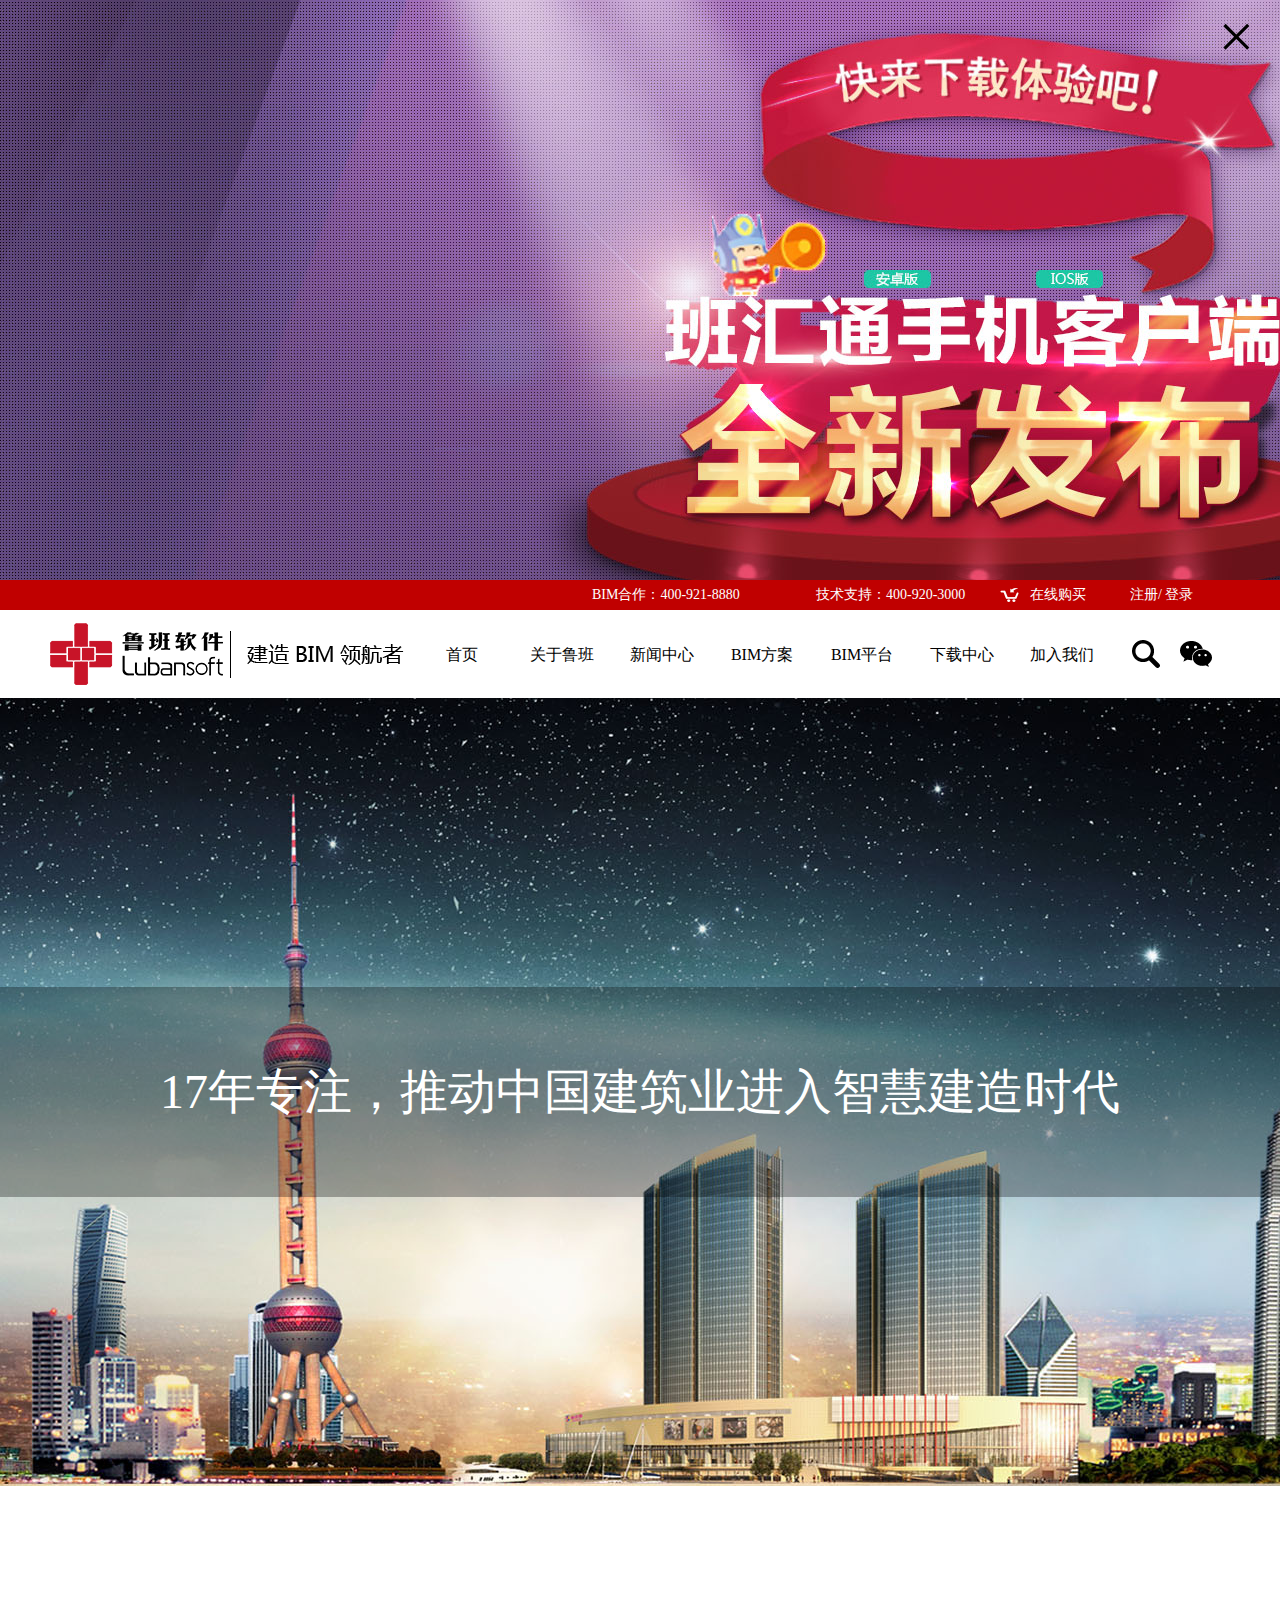
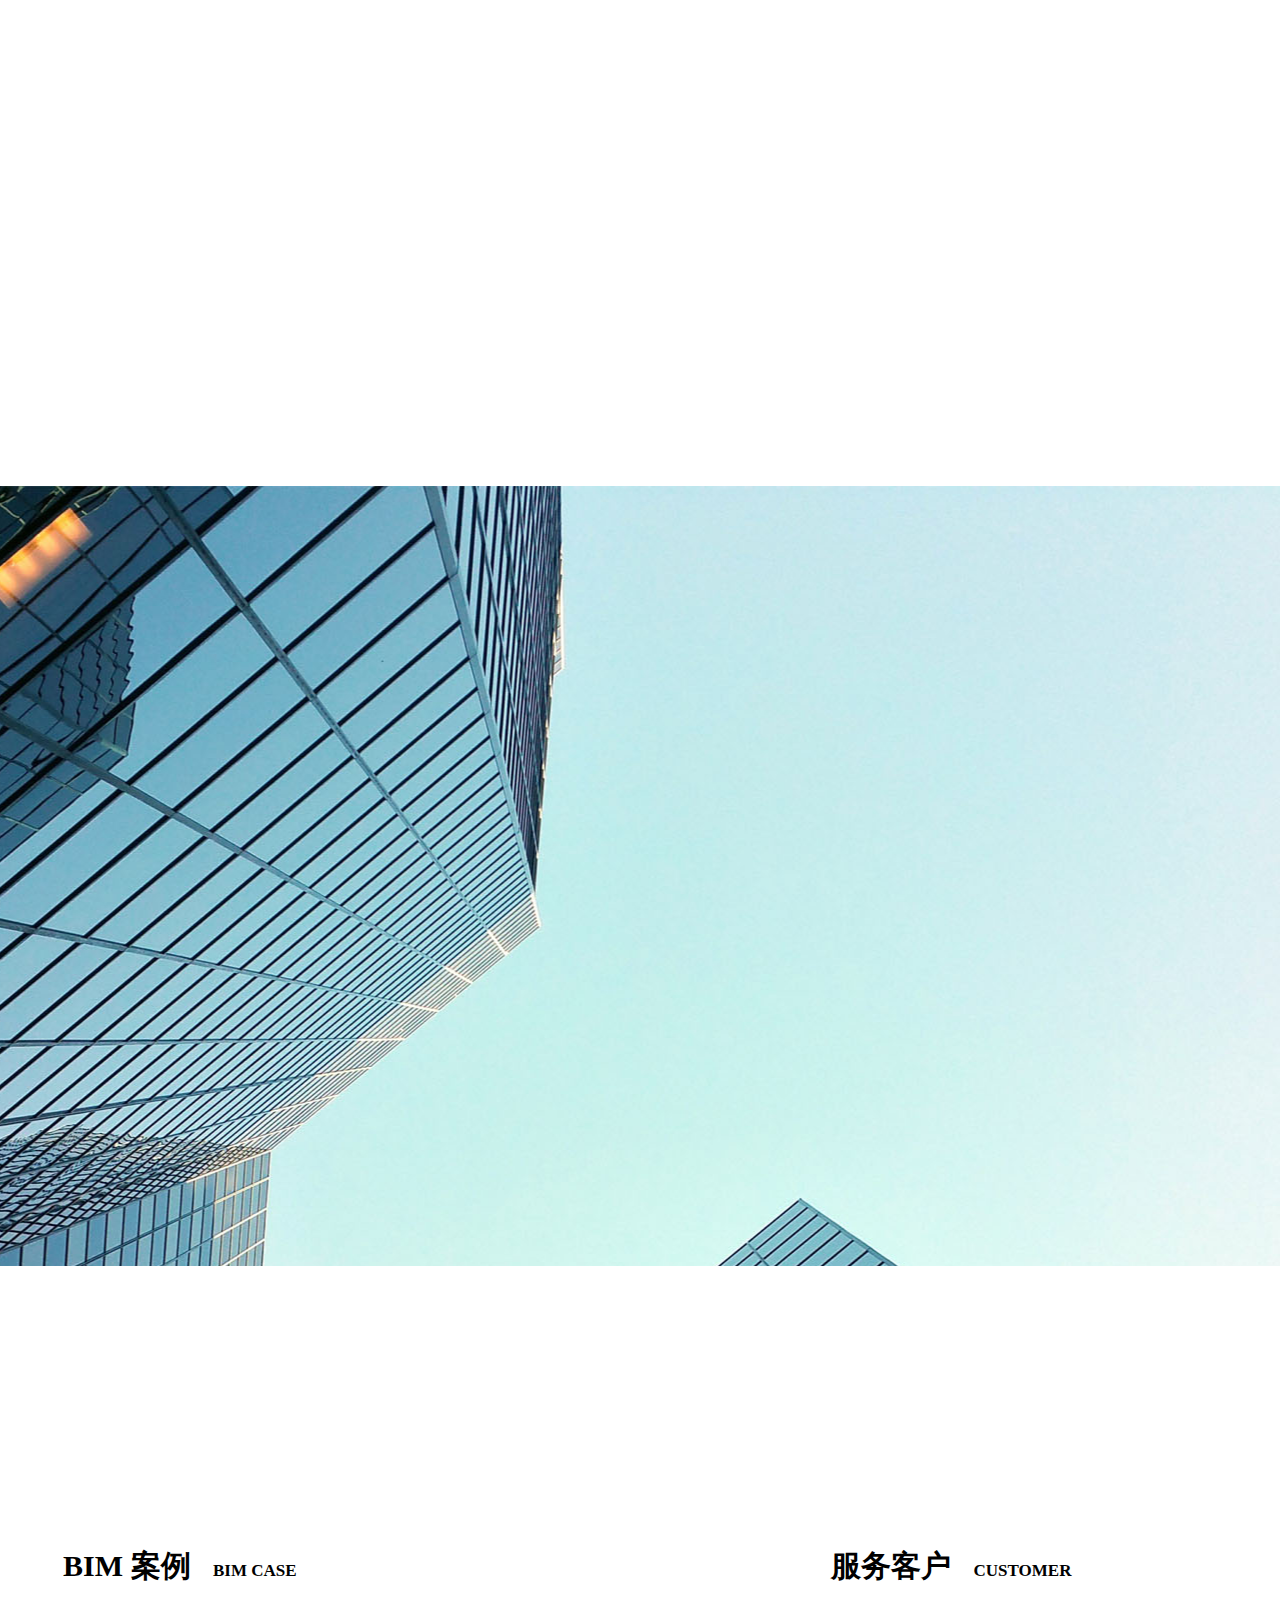
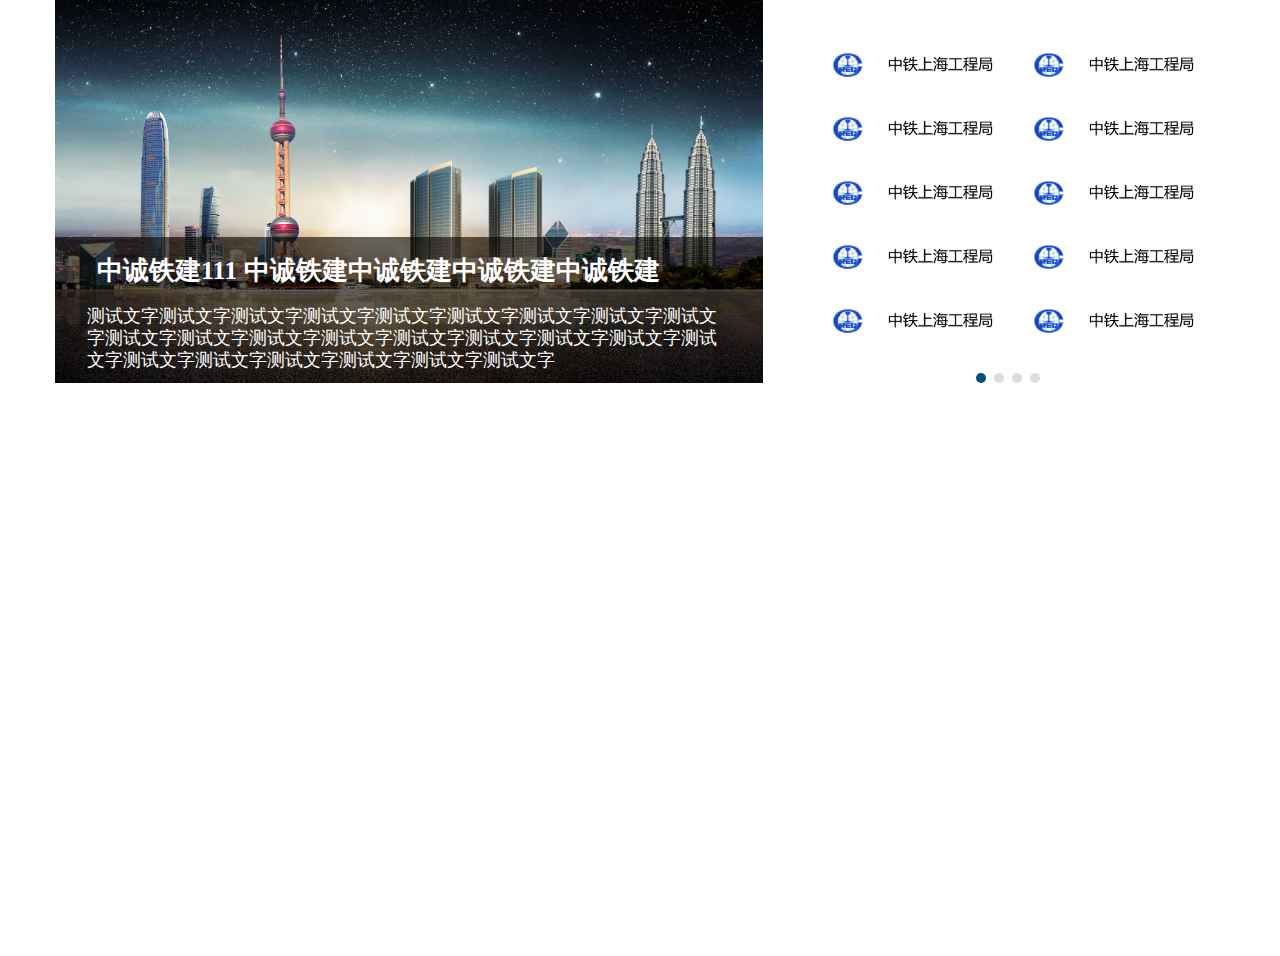
==== index.html @ ae300c49 "log" ====
<!DOCTYPE html>
<html>
<head>
	<meta charset="UTF-8">
	<title>鲁班软件</title>
	<link rel="stylesheet" type="text/css" href="css/animate.min.css">
	<link rel="stylesheet" type="text/css" href="css/style.css">
	<link rel="stylesheet" type="text/css" href="css/rel-style.css">
</head>
<body>

	<!-- advt start-->
	<div class="advt" id="advt">
		<span id="close">×</span>
	</div>
	<!-- advt end-->

	<!-- nav start -->
	<div class="navBar clearFix">
		<div class="navBar-top">
			<div class="fr">
				<span class="fl">BIM合作：400-921-8880</span>
				<i class="fl"> 技术支持：400-920-3000</i>
				<a class="fl car" href="javascript:;">在线购买</a>
				<div class="regLogin fl">
					<a href="javascript:;">注册</a>/
					<strong id="login">登录</strong>
					<div class="loginBox" id="loginBox">
						<form action="">
							<h5>鲁班通行证（电子鲁班论坛）账号</h5>
							<input type="text" class="text" placeHolder="鲁班通行证账号" id="userName" name="" />
							<input type="password" class="password" placeHolder="请输入密码" name="" />
							<p class="clearFix">
								<input class="fl remberPass" type="checkbox" name="">&nbsp;&nbsp;记住密码
								<a class="fr passfor" href="javascript:;">忘记密码？</a>
							</p>
							<input type="button" id="submit" class="submit" name="" value="登录">
						</form>
					</div>
				</div>
			</div>
		</div>
		<div class="nav-btm w">
			<a class="nav-btm-logo fl" href="javascript:;">
				<span></span>
			</a>
			<div class="nav-btm-right fr">
				<ul class="nav-btm-list fl">
					<li class="nav-btm-li"><a href="javascript:;">首页</a></li>
					<li class="nav-btm-li">
						<a href="javascript:;">
							<span>关于鲁班</span>
						</a>
						<ul class="nav-btm-sons">
							<li><a href="javascript:;">企业简介</a></li>
							<li><a href="javascript:;">LOGO释义</a></li>
							<li><a href="javascript:;">品牌荣誉</a></li>
							<li><a href="javascript:;">经营团队</a></li>
							<li><a href="javascript:;">发展历程</a></li>
							<li><a href="javascript:;">企业文化</a></li>
							<li><a href="javascript:;">战略伙伴</a></li>
							<li><a href="javascript:;">联系我们</a></li>
							<li><a href="javascript:;">品牌家族</a></li>
						</ul>
					</li>
					<li class="nav-btm-li">
						<a href="javascript:;">
							<span>新闻中心</span>
						</a>
						<ul class="nav-btm-sons">
							<li><a href="javascript:;">企业新闻</a></li>
							<li><a href="javascript:;">最新活动</a></li>
							<li><a href="javascript:;">行业新闻</a></li>
						</ul>
					</li>
					<li class="nav-btm-li">
						<a href="javascript:;">
							<span>BIM方案</span>
						</a>
						<ul class="nav-btm-sons">
							<li><a href="javascript:;">业主方</a></li>
							<li><a href="javascript:;">施工方</a></li>
							<li><a href="javascript:;">设计方</a></li>
							<li><a href="javascript:;">咨询方</a></li>
						</ul>
					</li>
					<li class="nav-btm-li">
						<a href="javascript:;">
							<span>BIM平台</span>
						</a>
						<ul class="nav-btm-sons">
							<li><a href="javascript:;">BIM系统</a></li>
							<li><a href="javascript:;">建模*算量</a></li>
							<li><a href="javascript:;">工程数据</a></li>
						</ul>
					</li>
					<li class="nav-btm-li">
						<a href="javascript:;">
							<span>下载中心</span>
						</a>
						<ul class="nav-btm-sons">
							<li><a href="javascript:;">建模*算量</a></li>
							<li><a href="javascript:;">工程数据</a></li>
							<li><a href="javascript:;">清单定额库</a></li>
							<li><a href="javascript:;">BIM客户端</a></li>
							<li><a href="javascript:;">虚拟建造视频</a></li>
							<li><a href="javascript:;">鲁班BIM观点</a></li>
							<li><a href="javascript:;">新鲁班</a></li>
						</ul>
					</li>
					<li class="nav-btm-li">
						<a href="javascript:;">
							<span>加入我们</span>
						</a>
						<ul class="nav-btm-sons">
							<li><a href="javascript:;">社会招聘</a></li>
							<li><a href="javascript:;">校园招聘</a></li>
						</ul>
					</li>
				</ul>
				<div class="nav-btm-contact mLeft fr">
					<div class="search fl">
						<span id="searchBtn"></span>
						<div class="searchBox">
							<form action="">
								<input class="fl" type="text" name="" value="输入搜索内容" onfocus="this.value=&#39;&#39;" onblur="if(this.value==&#39;&#39;){this.value=&#39;输入搜索内容&#39;}"/>
								<button class="fr" type="submit">
								</button>
							</form>
						</div>
					</div>
					<p class="wechat fl">
						<span id="wechatBtn"></span>
						<img src="images/wechat.png" alt="" width="184" height="184"/>
					</p>
				</div>
			</div>
		</div>
	</div>
	<!-- nav end -->

	<!-- banner start -->
	<div class="banner" id="banner">
		<ul id="banner_ul">
			<li class="banner_li cur">
				<div class="baner_img banner1">
					<!-- <img src="images/banner_1.jpg" width="100%" height="100%" alt="" /> -->
				</div>
				<div class="txt">
					<span>17年专注，推动中国建筑业进入智慧建造时代</span>
				</div>
			</li>
			<li class="banner_li">
				<div class="baner_img banner2">
					<!-- <img src="images/banner_2.jpg" width="100%" height="100%" alt="" /> -->
				</div>
				<div class="txt">
					<span>理论与实践并行，铸就品牌实力</span>
				</div>
			</li>
			<li class="banner_li">
				<div class="baner_img banner3">
					<!-- <img src="images/banner_3.jpg" width="100%" height="100%" alt="" /> -->
				</div>
				<div class="txt">
					<span>时间铸就专业，创新创造价值</span>
				</div>
			</li>
			<li class="banner_li">
				<div class="baner_img banner4">
					<!-- <img src="images/banner_4.jpg" width="100%" height="100%" alt="" /> -->
				</div>
				<div class="txt">
					<span>鲁班BIM，企业级BIM平台领导者</span>
				</div>
			</li>
		</ul>
		<div class="banner_prev" id="banner_prev">&lt;</div>
		<div class="banner_next" id="banner_next">&gt;</div>
	</div>	
	<!-- banner end -->

	<!-- product start -->
	<div class="product">
		<div class="product-top wow fadeInUp animated" data-wow-duration="1s" data-wow-delay="0.3s" style="visibility: visible; animation-duration: 1s; animation-delay: 0.3s; animation-name: fadeInUp;">
			<h2>LUBANSOFT</h2>
			<h3>PRODUCT</h3>
			<H4>产品中心</H4>
		</div>
		<div class="product-btm">
			<ul class="clearFix">
				<li style="visibility: visible; animation-duration: 1s; animation-delay: 0.3s; animation-name: fadeInUp;" class="fl wow fadeInUp animated" data-wow-duration="1s" data-wow-delay="0.3s">
					<div class="pro-a">
						<div class="pic">
							<img src="images/pro-left.jpg" width="100%" height="100%" alt=""/>
						</div>
						<div class="proPosition">
							<h3><a href="javascript:;">BIM 系统</a></h3>
							<div>
								<p><a href="javascript:;">鲁班BIM优势</a></p>
								<p><a href="javascript:;">鲁班工程基础数据分析</a></p>
								<p><a href="javascript:;">鲁班管理驾驶舱</a></p>
								<p><a href="javascript:;">鲁班多专业集成平台</a></p>
								<p><a href="javascript:;">...</a></p>
							</div>
						</div>
					</div>
				</li>
				<li style="visibility: visible; animation-duration: 1s; animation-delay: 0.4s; animation-name: fadeInUp;" class="fl wow fadeInUp animated" data-wow-duration="1s" data-wow-delay="0.4s">
					<div class="pro-a">
						<div class="pic">
							<img src="images/pro-center.jpg" width="100%" height="100%" alt=""/>
						</div>
						<div class="proPosition">
							<h3><a href="javascript:;">建模 算量</a></h3>
							<div>
								<p><a href="javascript:;">鲁班土建</a></p>
								<p><a href="javascript:;">鲁班钢筋</a></p>
								<p><a href="javascript:;">鲁班安装</a></p>
								<p><a href="javascript:;">鲁班多专业集成平台</a></p>
								<p><a href="javascript:;">...</a></p>
							</div>
						</div>
					</div>
				</li>
				<li style="visibility: visible; animation-duration: 1s; animation-delay: 0.5s; animation-name: fadeInUp;" class="fl wow fadeInUp animated" data-wow-duration="1s" data-wow-delay="0.5s">
					<div class="pro-a">
						<div class="pic">
							<img src="images/pro-right.jpg" width="100%" height="100%" alt=""/>
						</div>
						<div class="proPosition">
							<h3><a href="javascript:;">工程数据</a></h3>
							<div>
								<p><a href="javascript:;">鲁班企业定额系统</a></p>
								<p><a href="javascript:;">鲁班通</a></p>
								<p><a href="javascript:;">鲁班笔记</a></p>
								<p><a href="javascript:;">鲁班造价</a></p>
								<p><a href="javascript:;">...</a></p>
							</div>
						</div>
					</div>
				</li>
			</ul>
		</div>
	</div>
	<!-- product end -->

	<!-- news start -->
	<div class="news">
		<div class="news-top wow fadeInUp animated" data-wow-duration="1s" data-wow-delay="0.3s" style="visibility: visible; animation-duration: 1s; animation-delay: 0.3s; animation-name: fadeInUp;">
			<h2>LUBANSOFT</h2>
			<h3>NEWS</h3>
			<h4>新闻中心</h4>
		</div>
		<div class="news-btm">
			<ul style="visibility: visible; animation-duration: 1s; animation-delay: 0.3s; animation-name: fadeInUp;" class="clearFix fl wow fadeInUp animated" data-wow-duration="1s" data-wow-delay="0.5s">
				<li class="fl">
					<a href="javascript:;">
						<div class="pic">
							<img src="images/news1.png" alt="" width="100%" />
						</div>
						<div class="txt">
							<h3>2016BIM应用技能</h3>
							<p>2016/05/13</p>
						</div>
					</a>
				</li>
				<li class="fl">
					<a href="javascript:;">
						<div class="pic">
							<img src="images/NEWS2.png" width="100%" alt="" />
						</div>
						<div class="txt">
							<h3>营改增时代企业造价管理新思维——暨鲁班企业级造价管理系统新品发布会隆重丼行  </h3>
							<p>2016/05/13</p>
						</div>
					</a>
				</li>
				<li class="fl noMargin">
					<a href="javascript:;">
						<div class="pic"> 
							<img src="images/NEWS3.png" width="100%" alt="" />
						</div>
						<div class="txt">
							<h3>杨宝明博士受邀亍同济大学 作《BIM改变建筑业》主题讲座 </h3>
							<p>2016/05/13</p>
						</div>
					</a>
				</li>
			</ul>
		</div>
		<!-- <div class="more"><a href="javascript:;">更多</a></div> -->
	</div>
	<!-- news end -->

	<!-- achievement start -->
	<div class="achiv achivCanH">
		<div class="achiv-top wow fadeInUp animated" data-wow-duration="1s" data-wow-delay="0.3s" style="visibility: visible; animation-duration: 1s; animation-delay: 0.3s; animation-name: fadeInUp;">
			<h2>LUBANSOFT</h2>
			<h3>ACHIEVEMENTS</h3>
			<H4>成果展示</H4>
		</div>
		<div class="achiv-btm clearFix achivOtherCan">
			<div class="achiv-btm-l fl">
				<h3>BIM 案例&nbsp;&nbsp;&nbsp;<span>BIM CASE</span></h3>
				<div class="smallBanner smallBannerH" id="smallBanner">
					<ul class="clearFix">
						<li class="cur">
							<a href="javascript:;">
								<img src="images/banner_1.jpg" width="100%" height="100%" alt=""/>
								<div class="txt">
									<h4>中诚铁建111 中诚铁建中诚铁建中诚铁建中诚铁建</h4>
									<p>测试文字测试文字测试文字测试文字测试文字测试文字测试文字测试文字测试文字测试文字测试文字测试文字测试文字测试文字测试文字测试文字测试文字测试文字测试文字测试文字测试文字测试文字测试文字测试文字</p>
								</div>
							</a>
						</li>
						<li>
							<a href="javascript:;">
								<img src="images/banner_2.jpg" width="100%" height="100%" alt=""/>
								<div class="txt">
									<h4>中诚铁建222 中诚铁建中诚铁建中诚铁建中诚铁建</h4>
									<p>测试文字测试文字测试文字测试文字测试文字测试文字测试文字测试文字测试文字测试文字测试文字测试文字测试文字测试文字测试文字测试文字测试文字测试文字测试文字测试文字测试文字测试文字测试文字测试文字</p>
								</div>
							</a>
						</li>
						<li>
							<a href="javascript:;">
								<img src="images/banner_3.jpg" width="100%" height="100%" alt=""/>
								<div class="txt">
									<h4>中诚铁建333 中诚铁建中诚铁建中诚铁建中诚铁建</h4>
									<p>测试文字测试文字测试文字测试文字测试文字测试文字测试文字测试文字测试文字测试文字测试文字测试文字测试文字测试文字测试文字测试文字测试文字测试文字测试文字测试文字测试文字测试文字测试文字测试文字</p>
								</div>
							</a>
						</li>
					</ul>
					<div class="sBanner_prev" id="sBanner_prev">&lt;</div>
					<div class="sBanner_next" id="sBanner_next">&gt;</div>
				</div>
			</div>
			<div class="achiv-btm-r fr">
				<h3>服务客户&nbsp;&nbsp;&nbsp;<span>CUSTOMER</span></h3>
				<div class="iconPic iconPicH" id="iconPic">
					<ul id="iconPicBox">
						<li class="iconPicFa cur">
							<ul class="iconList">
								<li>
									<img src="images/iconPic1.jpg" width="92%"/>
								</li>
								<li>
									<img src="images/iconPic1.jpg" width="92%"/>
								</li>
								<li>
									<img src="images/iconPic1.jpg" width="92%"/>
								</li>
								<li>
									<img src="images/iconPic1.jpg" width="92%"/>
								</li>
								<li>
									<img src="images/iconPic1.jpg" width="92%"/>
								</li>
								<li>
									<img src="images/iconPic1.jpg" width="92%"/>
								</li>
								<li>
									<img src="images/iconPic1.jpg" width="92%"/>
								</li>
								<li>
									<img src="images/iconPic1.jpg" width="92%"/>
								</li>
								<li>
									<img src="images/iconPic1.jpg" width="92%"/>
								</li>
								<li>
									<img src="images/iconPic1.jpg" width="92%"/>
								</li>
							</ul>
						</li>
						<li class="iconPicFa">
							<ul class="iconList">
								<li>
									<img src="images/iconPic2.jpg" width="92%"/>
								</li>
								<li>
									<img src="images/iconPic2.jpg" width="92%"/>
								</li>
								<li>
									<img src="images/iconPic2.jpg" width="92%"/>
								</li>
								<li>
									<img src="images/iconPic2.jpg" width="92%"/>
								</li>
								<li>
									<img src="images/iconPic2.jpg" width="92%"/>
								</li>
								<li>
									<img src="images/iconPic2.jpg" width="92%"/>
								</li>
								<li>
									<img src="images/iconPic2.jpg" width="92%"/>
								</li>
								<li>
									<img src="images/iconPic2.jpg" width="92%"/>
								</li>
								<li>
									<img src="images/iconPic2.jpg" width="92%"/>
								</li>
								<li>
									<img src="images/iconPic2.jpg" width="92%"/>
								</li>
							</ul>
						</li>
						<li class="iconPicFa">
							<ul class="iconList">
								<li>
									<img src="images/iconPic1.jpg" width="92%"/>
								</li>
								<li>
									<img src="images/iconPic1.jpg" width="92%"/>
								</li>
								<li>
									<img src="images/iconPic1.jpg" width="92%"/>
								</li>
								<li>
									<img src="images/iconPic1.jpg" width="92%"/>
								</li>
								<li>
									<img src="images/iconPic1.jpg" width="92%"/>
								</li>
								<li>
									<img src="images/iconPic1.jpg" width="92%"/>
								</li>
								<li>
									<img src="images/iconPic1.jpg" width="92%"/>
								</li>
								<li>
									<img src="images/iconPic1.jpg" width="92%"/>
								</li>
								<li>
									<img src="images/iconPic1.jpg" width="92%"/>
								</li>
								<li>
									<img src="images/iconPic1.jpg" width="92%"/>
								</li>
							</ul>
						</li>
						<li class="iconPicFa">
							<ul class="iconList">
								<li>
									<img src="images/iconPic2.jpg" width="92%"/>
								</li>
								<li>
									<img src="images/iconPic2.jpg" width="92%"/>
								</li>
								<li>
									<img src="images/iconPic2.jpg" width="92%"/>
								</li>
								<li>
									<img src="images/iconPic2.jpg" width="92%"/>
								</li>
								<li>
									<img src="images/iconPic2.jpg" width="92%"/>
								</li>
								<li>
									<img src="images/iconPic2.jpg" width="92%"/>
								</li>
								<li>
									<img src="images/iconPic2.jpg" width="92%"/>
								</li>
								<li>
									<img src="images/iconPic2.jpg" width="92%"/>
								</li>
								<li>
									<img src="images/iconPic2.jpg" width="92%"/>
								</li>
								<li>
									<img src="images/iconPic2.jpg" width="92%"/>
								</li>
							</ul>
						</li>
					</ul>
					<div class="clearFix" id="toggleIcon">
						<span class="on"></span>
						<span></span>
						<span></span>
						<span></span>
					</div>
				</div>
			</div>
		</div>
	</div>
	<!-- achievement end -->

	<!-- footer start -->
	<nav class="bg_blue wow fadeInUp animated" data-wow-duration="1s" data-wow-delay="0.3s" style="visibility: visible; animation-duration: 1s; animation-delay: 0.3s; animation-name: fadeInUp;">
		<div class="w_1360  footer_nav clearfix">
	    	<dl>
	        	<dt>关于鲁班</dt>
	            <dd><a href="#">企业介绍</a></dd>
	            <dd><a href="#">LOGO释义</a></dd>
	            <dd><a href="#">品牌荣誉</a></dd>
	            <dd><a href="#">经营团队</a></dd>
	            <dd><a href="#">发展历程</a></dd>
	            <dd><a href="#">企业文化</a></dd>
	            <dd><a href="#">战略伙伴</a></dd>
	            <dd><a href="#">联系我们</a></dd>
	            <dd><a href="#">品牌家族</a></dd>
	        </dl>
	        <dl>
	        	<dt>新闻中心</dt>
	            <dd><a href="#">企业新闻</a></dd>
	            <dd><a href="#">最新活动</a></dd>
	            <dd><a href="#">行业新闻</a></dd>
	        </dl>
	        <dl>
	        	<dt>BIM方案</dt>
	            <dd><a href="#">业主方</a></dd>
	            <dd><a href="#">施工方</a></dd>
	            <dd><a href="#">设计方</a></dd>
	            <dd><a href="#">咨询方</a></dd>
	        </dl>
	        <dl>
	        	<dt>BIM平台</dt>
	            <dd><a href="#">BIM系统</a></dd>
	            <dd><a href="#">建模算量</a></dd>
	            <dd><a href="#">工程数据</a></dd>
	        </dl>
	        <dl>
	        	<dt>BIM服务</dt>
	            <dd><a href="#">BIM合作</a></dd>
	            <dd><a href="#">BIM案例</a></dd>
	            <dd><a href="#">BIM培训</a></dd>
	            <dd><a href="#">鲁班BIM优势</a></dd>
	        </dl>
	        <dl>
	        	<dt>下载中心</dt>
	            <dd><a href="#">建模算量</a></dd>
	            <dd><a href="#">工程数据</a></dd>
	            <dd><a href="#">清单定额库</a></dd>
	            <dd><a href="#">MIB客户端</a></dd>
	            <dd><a href="#">虚拟建造视频</a></dd>
	            <dd><a href="#">鲁班BIM观点</a></dd>
	            <dd><a href="#">新鲁班</a></dd>
	        </dl>
	        <dl>
	        	<dt>加入我们</dt>
	            <dd><a href="#">社会招聘</a></dd>
	            <dd><a href="#">校园招聘</a></dd>
	        </dl>
	    </div>
	</nav>
	<footer class="bg_gray wow fadeInUp animated" data-wow-duration="1s" data-wow-delay="0.3s" style="visibility: visible; animation-duration: 1s; animation-delay: 0.3s; animation-name: fadeInUp;">
		<div class="w_1360">
	    	<ul class="company">
	        	<li><h3>上海鲁班软件股份有限公司</h3></li>
	            <li class="f_right"><h4>沪ICP备09024855号-19</h4></li>
	            <li>地址：上海市杨浦区五角场淞沪路433弄创智天地（西区）6号楼3楼</li>
	            <li class="f_right"><h4>?1999-上海鲁班软件有限公司版权所有</h4></li>
	            <li>电话：021-35885000</li>
	            <li>传真：021-3588 5000×8028</li>
	            <li>E-mail:bim@lubansoft.com</li> 
	            <li class="w_1360"><!-- <img src="img/gswj.png" /> --><span>沪公网备案31011002000022号</span></li>
	        </ul>
	    </div>
	</footer>
	<!-- footer end -->




	<script src="js/jquery.js"></script>
	<script src="js/wow.min.js"></script>
	<script src="js/dQuery.js"></script>
	<script src="js/common.js"></script>
</body>
</html>
---- css/style.css ----
/*clear default style*/
body, ul, ol, li, p, h1, h2, h3, h4, h5, h6, form, fieldset, table, td, img, div, dl, dt, dd, input { margin: 0; padding: 0; border: 0;color:#000000; }
body { font-size: 14px; font-family:"微软雅黑", "宋体"; }
ul, ol ,li{ list-style: none; }
select, input, img { vertical-align: middle; outline: none; }
a { text-decoration: none; }
a { outline: none;color:#000000; }
html { overflow-x: hidden; }
.clearfix:after { content: ""; display: block; clear: both; }
.clearfix { zoom: 1; }
.fl { float: left; }
.fr { float: right; }
img{display:block;}


/*top banner start*/
.advt{background:url(../images/top_banner.jpg) no-repeat left center;height:580px;width:100%;transition:.8s all ease;position:relative;}
.advt span{position:absolute;right:2%;top:0;font-size:64px;cursor:pointer;}
/*top banner end*/


/*nav*/
.navBar{width:100%;height:118px;background:white;}
.navBar-top{height:30px;background:#c00000;line-height:30px;}
.navBar-top div{color:white;}
.navBar-top span{width:224px;}
.navBar-top i{font-style:normal;width:184px;}
.navBar-top .car{color:white;background:url(../images/car.png) no-repeat left center;height:30px;padding-left:30px;width:100px;}
.regLogin{width:150px;position:relative;}
.regLogin>a{color:white;}
.regLogin strong{font-weight:normal;cursor:pointer;}
.loginBox{width:230px;height:188px;padding-left:30px;position:absolute;border:1px solid #e5e7eb;right:82px;bottom:-190px;background:white;z-index: 888888;display:none;}
.loginBox h5{height:42px;line-height:42px;font-size:14px;color:#898989;}
.text, .password{height:23px;border:1px solid #e5e7eb;padding-left:5px;font-size:12px;width:188px;}
.loginBox p{padding-left:5px;width:198px;}
.loginBox p input{margin-top: 9px;}

.submit{width:188px;height:28px;border: 1px solid #bc5b5b;background:#f75151;cursor:pointer;color:white;font-size:14px;}
.passfor{color:#2a2d74;}



.nav-btm-logo span{background:url(../images/logo.png) ;display:inline-block;width:354px;height:62px;margin-top:13px;}
.nav-btm{height:88px;margin:0 auto;width:1600px;min-width:1180px;}
.nav-btm-list{margin-top:26px;}
.nav-btm-li{float:left;width:100px;}
.nav-btm-li a{display:block;line-height:38px;height:38px;text-align: center;font-size:16px;width:100%;}
.nav-btm-sons a{font-size:14px;width:100%;}
.nav-btm-sons{border:1px solid #ddd;position:relative;z-index: 8888;background:white;border-top: none;width:100%;box-sizing:border-box;}
.nav-btm-list ul{visibility:hidden;}
.nav-btm-list li.ok .nav-btm-sons{visibility:visible;}
.nav-btm-sons a:hover{background:#c00000;color:white;}
.nav-btm-li:hover span{color:#c00000;}
/*.nav-btm-right{margin-right:2%;}*/
.nav-btm-contact{margin-top:28px;}
.nav-btm-contact .search{position:relative;cursor:pointer;}
.nav-btm-contact .search span{background:url(../images/search.png) no-repeat;display:inline-block;width:32px;height:32px;}
.nav-btm-contact .search span:hover{background:url(../images/search_red.png) no-repeat;}
.nav-btm-contact .search div{position:absolute;left:-330%;bottom:-186%;width:240px;height:40px;background:rgba(255,255,255,0.66);z-index: 888;display:none;}
.nav-btm-contact .search div input{width:200px;text-align:center;line-height:40px;background:none;color:white;font-size:14px;}
.nav-btm-contact .search div button{background: url(../images/search-small1.png) no-repeat left center;display:inline-block;border:0;width:40px;height:40px;}
.nav-btm-contact .wechat{position:relative;margin-left:18px;margin-right:18px;cursor:pointer;}
.nav-btm-contact .wechat span{background: url(../images/wechat.png) no-repeat;display:inline-block;width:32px;height:32px;}
.nav-btm-contact .wechat span:hover{background: url(../images/wechat_red.png) no-repeat;}
.nav-btm-contact .wechat img{display:none;position:absolute;left:-280%;bottom:-554%;z-index: 889;}


/*banner*/
.banner{position:relative;width:100%;}
.banner1{background: url(../images/banner_1.jpg) no-repeat center top;width:100%;height:100%;}
.banner2{background: url(../images/banner_2.jpg) no-repeat center top;width:100%;height:100%;}
.banner3{background: url(../images/banner_3.jpg) no-repeat center top;width:100%;height:100%;}
.banner4{background: url(../images/banner_4.jpg) no-repeat center top;width:100%;height:100%;}
.banner_prev{cursor:pointer;position:absolute;width:80px;height:80px;left:-80px;top:48%;margin-top:-40px;font-size:82px;transition:.8s all ease;color:white;}
.banner_next{cursor:pointer;position:absolute;width:80px;height:80px;right:-80px;top:48%;margin-top:-40px;font-size:82px;transition:.8s all ease;color:white;}
.banner:hover .banner_prev{left:1%;}
.banner:hover .banner_next{right:1%;}
.banner_prev:hover{color:#000;}
.banner_next:hover{color:#000;}
.banner li{position:absolute;opacity:0;left:0;top:0;transition:1s all ease;}
.banner li.cur{opacity:1;}
.banner ul{position:relative;}
.baner_img{width:100%;}
.banner_li .txt{position:absolute;left:0;top:50%;margin-top:-105px;height:210px;line-height:210px;font-size:48px;color:white;background-color: rgba(0,0,0,0.3);width:100%;text-align:center;}



/*product*/
.product-top{height:260px;text-align:center;color:#d2d2d2;}
.product-top h2{font-size:30px;padding-top:80px;color:#d2d2d2;}
.product-top h3{font-size:48px;color:#d2d2d2;}
.product-top h4{width:100px;font-size:24px;color:#c00000;border-bottom:2px solid #c00000 ;margin:0 auto;}

.product-btm{height:340px;min-width:1280px;}
.product-btm ul{width:100%;height:100%;}
.product-btm li{width:33.3333%;height:100%; visibility: visible;cursor:pointer;}
.product-btm li:hover img{transform: scale(1.1);transition: all 1s ease;}

.pro-a{position:relative;width:100%;height:100%;display:inline-block;background: #015b8b;}
.product-btm .pic{height:100%;overflow:hidden;}
.proPosition{position:absolute;left:0;top:0;width:100%;height:100%;text-align:center;background:rgba(0,0,0,.3);}
.proPosition:hover{background:rgba(0,91,139,0.7);transition:.8s all ease;}
.proPosition:hover h3{transition:.5s all ease;width:50%;}
.proPosition:hover div{transition:.3s all ease;opacity:1;}
.proPosition h3{font-size: 36px;float:left;width:100%;line-height:340px;}
.proPosition div{float:left;width:50%;margin-top:102px;font-size: 16px;opacity:0;}
.proPosition div p{height:30px;text-align:left;}
.proPosition a{color:white;}
.proPosition a:hover{text-decoration: underline;}
/*news*/
.news{height:780px;width:100%;background:url(../images/news_bg.jpg) center top;position:relative;}
.news-top{height:280px;text-align:center;color:#000000;}
.news-top h2{font-size:30px;padding-top:79px;}
.news-top h3{font-size:48px;}
.news-top h4{width:100px;font-size:24px;color:#c00000;border-bottom:2px solid #c00000;padding-bottom:7px;margin:0 auto;}

.news-btm{width:1220px;height:390px;margin:0 auto;overflow:hidden;}
.news-btm ul{width:108%;height:100%;}
.news-btm li{width:380px;background:white;margin-right:40px;overflow:hidden;height:100%;}
.noMargin{margin-right:0px;}
.news-btm .pic{width:100%;height:280px;}
.news-btm li:hover img{transform: scale(1.1);transition: all 1s ease;}
.news-btm a:hover {background:#014f7f;}
.news-btm a:hover h3{color:white;}
.news-btm a:hover p{color:white;}
.news-btm li a{display:block;width:100%;height:100%;}
.news-btm .txt{width:100%;height:110px;}
.news-btm .txt h3{text-align:center;padding:0 30px;overflow:hidden;text-overflow: ellipsis;white-space: nowrap;font-size:16px;color:#333;height:76px;line-height:76px;}
.news-btm .txt p{text-align:center;font-size:14px;color:#bebebe;}
.news .more{font-size:20px;text-align:right;position:absolute;right:14%;bottom:7%;}
.news .more:hover{background:none;}

/*achiv*/
.achiv{height:978px;}
.achiv-top{height:280px;text-align:center;color:#000000;}
.achiv-top h2{font-size:30px;padding-top:79px;color:#d2d2d2;}
.achiv-top h3{font-size:48px;color:#d2d2d2;}
.achiv-top h4{width:100px;font-size:24px;color:#c00000;border-bottom:2px solid #c00000;padding-bottom:7px;margin:0 auto;}

.achiv-btm{width:1454px;height:530px;margin:0 auto;}
.achiv-btm-l{width:918px;height:100%;}
.achiv-btm-r{width:500px;height:100%;}
.smallBanner{width:100%;overflow:hidden;height:476px;position:relative;}
.smallBanner{height:476px;}
.smallBanner ul{width:100%;height:100%;position:relative;}
.smallBanner li{height:100%;position:absolute;float:left;opacity:0;transition:.8s all ease;left:0;top:0;}
.smallBanner li.cur{opacity:1;}
.smallBanner li div{position:absolute;left:0;bottom:0;height:146px;background:rgba(0,0,0,.6);width:100%;color:white;}
.smallBanner li div h4{color:white;height:68px;line-height:68px;font-size:26px;padding-left:42px;overflow:hidden;text-overflow: ellipsis;white-space: nowrap;}
.smallBanner li div p{color:white;font-size:18px;line-height:22px;padding:0 32px;overflow:hidden;text-overflow: ellipsis;}
.achiv-btm-l h3{height:54px;font-size:30px;padding-left:8px;}
.achiv-btm-l h3 span{font-size:17px;}
.achiv-btm-r h3 span{font-size:17px;}
.sBanner_prev{position:absolute;width:80px;height:80px;left:-80px;top:48%;margin-top:-40px;font-size:82px;transition:.8s all ease;color:white;cursor:pointer;}
.sBanner_next{position:absolute;width:80px;height:80px;right:-80px;top:48%;margin-top:-40px;font-size:82px;transition:.8s all ease;color:white;cursor:pointer;}
.smallBanner:hover .sBanner_prev{left:1%;}
.smallBanner:hover .sBanner_next{right:1%;}
.sBanner_prev:hover{color:#000;}
.sBanner_next:hover{color:#000;}

.achiv-btm-r h3{height:54px;font-size:30px;padding-left:8px;}
.iconPic{width:100%;height:476px;position:relative;}
.iconPic ul.iconList{width:100%;padding-top:34px;height:476px;}
.iconList li{width:50%;float:left;}
.iconPic div{position:absolute;left:50%;margin-left:-48px;bottom:0;}
.iconPic span{float:left;width:10px;height:10px;background:#ddd;border-radius:50%;margin-right:8px;transition:.3s all ease;}
.iconPic span.on{background:#014f7f;}
.iconPicFa{position:absolute;left:0;top:0;opacity:0;transition:.3s all ease;}
.iconPicFa li{margin-bottom:5px;}
.iconPicFa.cur{opacity:1;}
.iconPic>ul{position:relative;height:100%;cursor:pointer;}


/* foot */
.bg_blue{ background:#015b8b; padding:40px 0px;}
.footer_nav dl{width:14%; color:#fff; display:block; float:left; min-height:230px;}
.footer_nav dl dt{ font-size:17px; height:41px; line-height:41px;}
.footer_nav dl dd a{ color:#fff; font-size:13px; height:22px; line-height:22px;}
.footer_nav dl dd a:hover{ color:#89c3d0;}
.bg_gray{ background:#7c7c7c; border-bottom:3px solid #c0c2cc; padding:20px 0px;}
.company li{ color:#bcbcbc; font-size:13px; line-height:22px;}
.company li h3{ color:#d3d3d3; font-size:17px; padding-bottom:10px;}
.company li h4{ font-size:14px; text-align:left; width:300px;}
.f_right{ float:right;}
.f_left{ float:left;}
.company .w_1360{ text-align:center; font-size:14px; font-weight:bolder;}
.company .w_1360 img{ margin:4px 4px -6px;}
---- css/rel-style.css ----
@media only screen and (max-width: 1599px){
	.w{width:92%;margin:0 auto;}
	.mLeft{margin-left:18px;}
}

@media only screen and (max-width: 1440px){
	/*.news-btm li.otherW{width:360px;background:white;margin-right:45px;overflow:hidden;height:100%;}
	div.otherCan{width:1170px;height:480px;margin:0 auto;overflow:hidden;}
	.news-btm .txt h3{margin-top:0;}*/
	div.achivOtherCan{width:1170px;height:426px;}
	.achiv-btm-l{width:738px;height:100%;}
	.achiv-btm-r{width:402px;height:100%;}
	.smallBannerH{height:383px;}
	.iconPicH{height:383px;}
	.achivCanH{height:786px;}
}
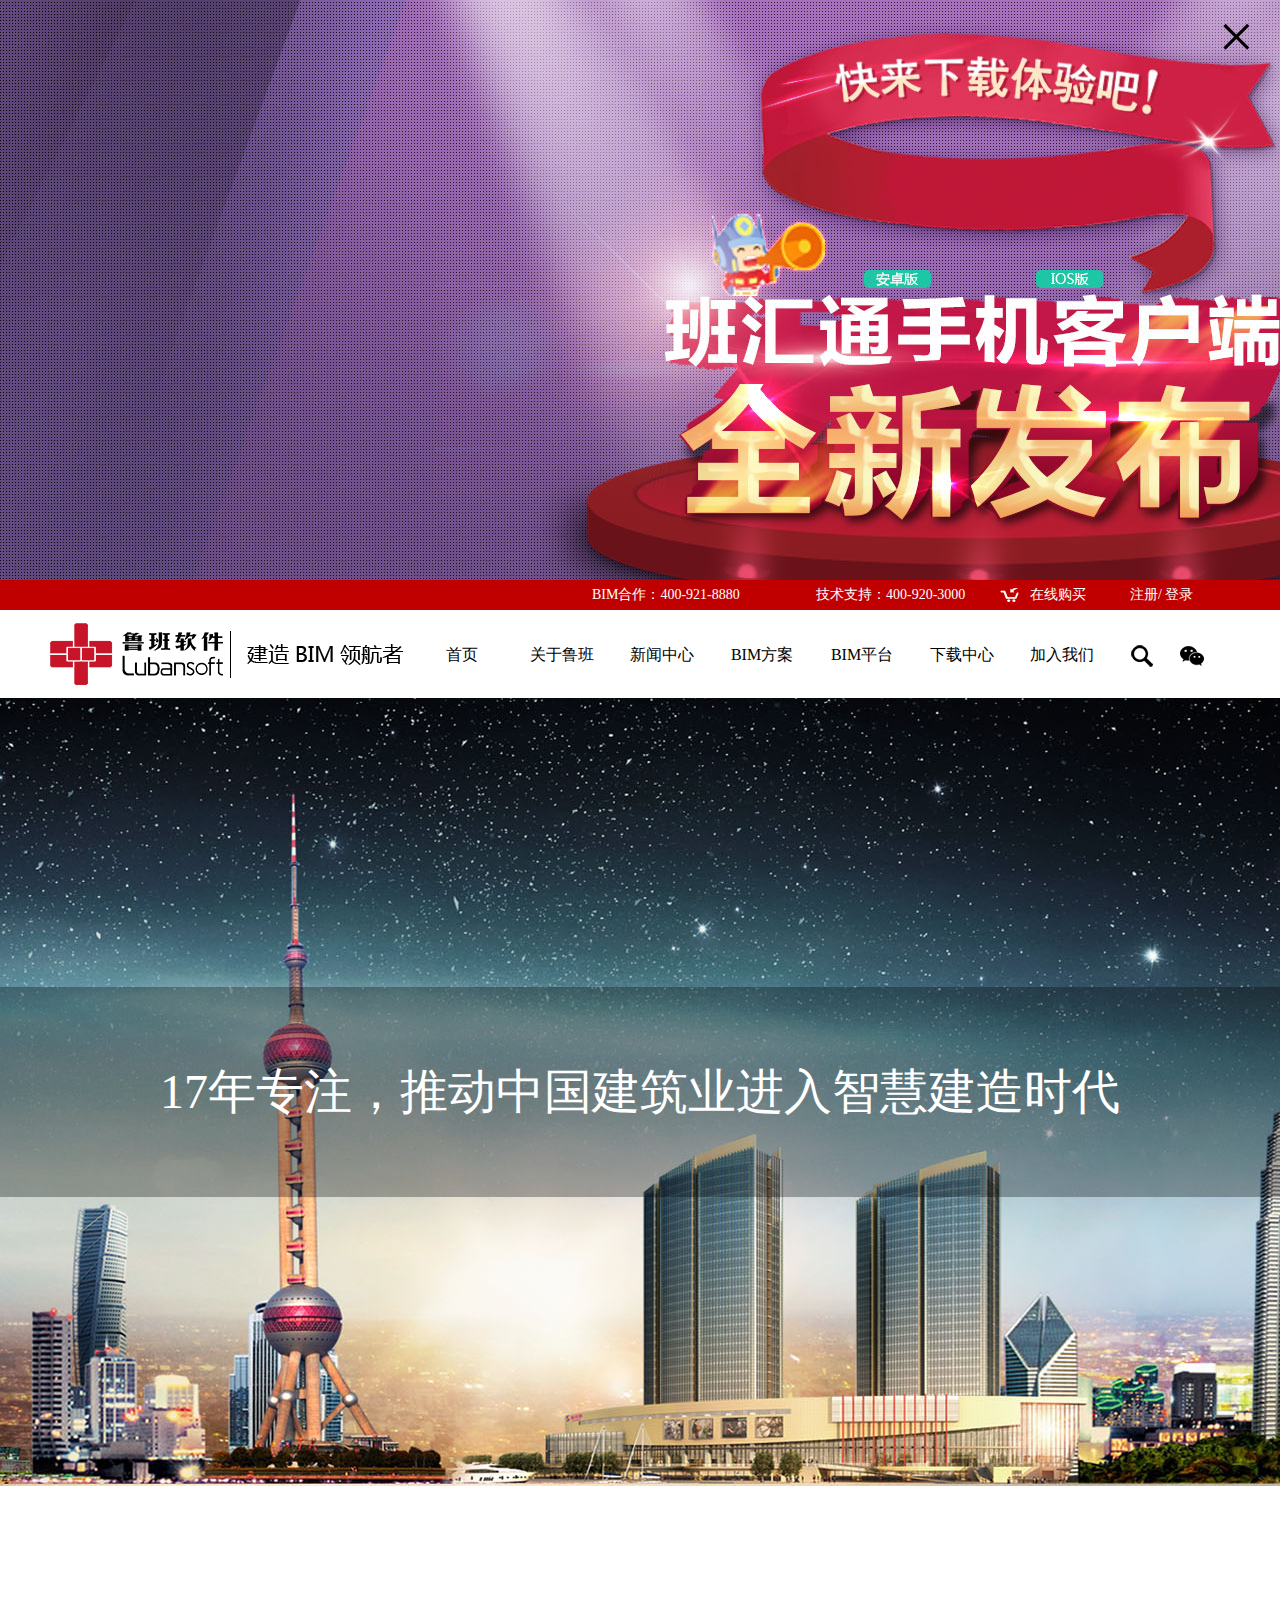
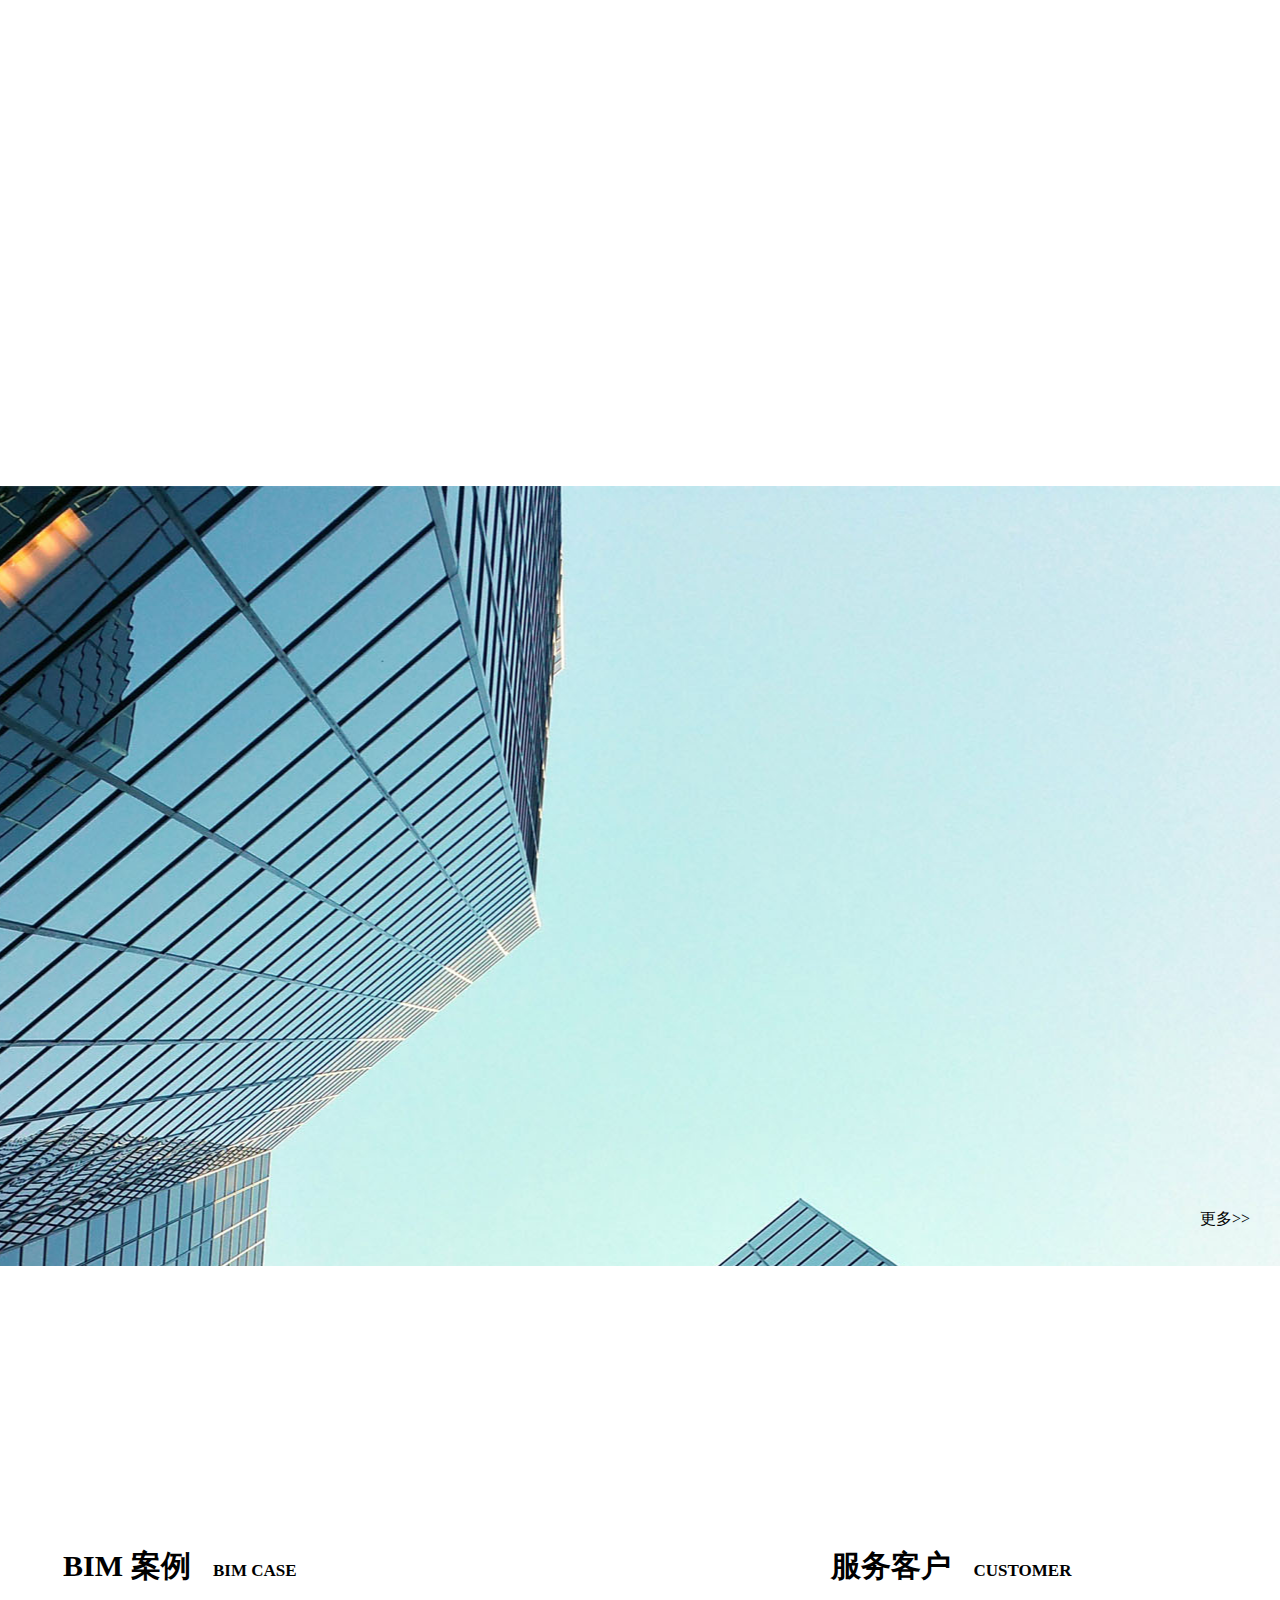
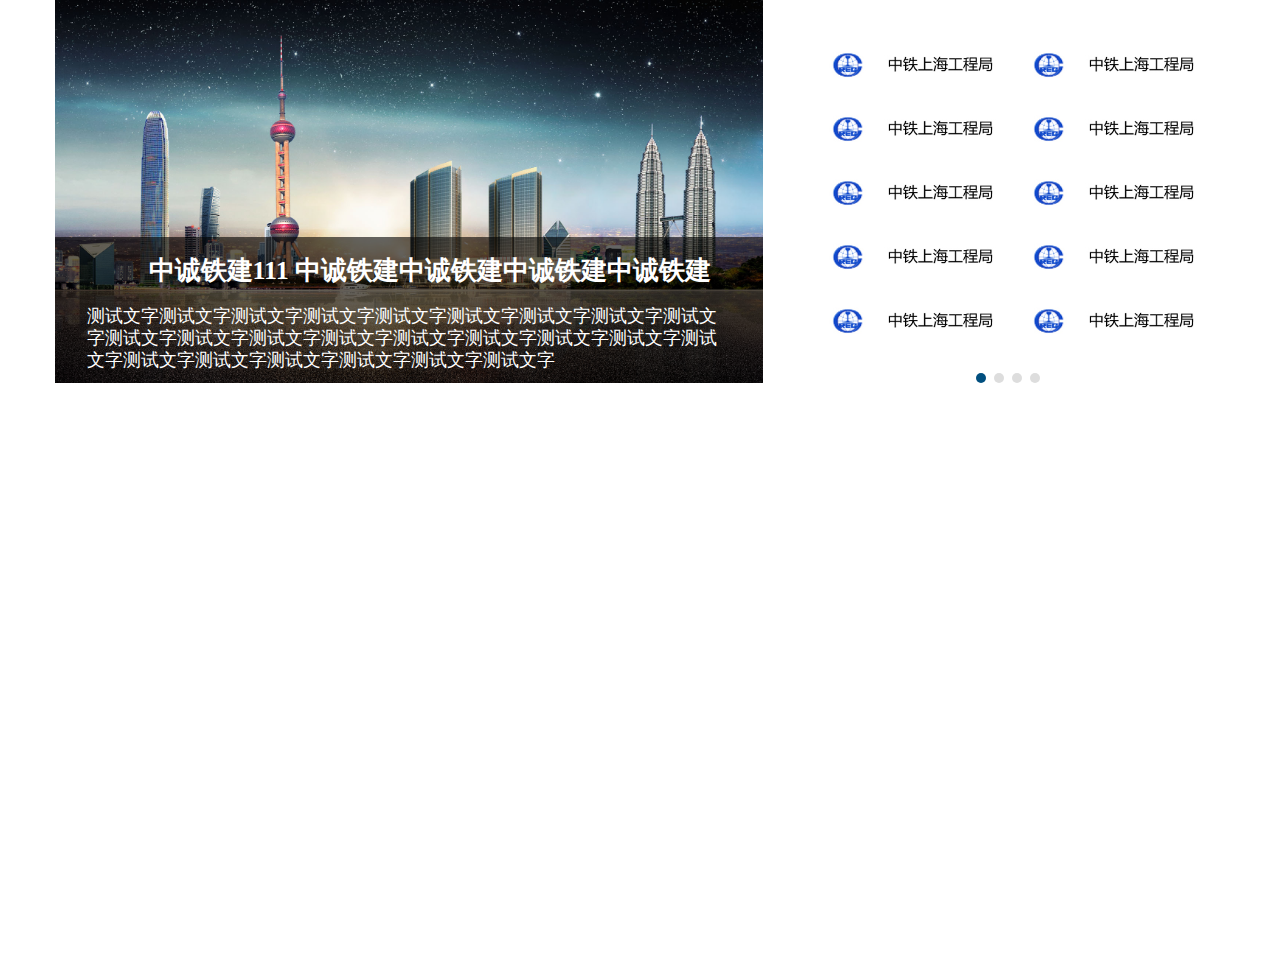
==== commit 61d65d65: "log" ====
--- a/index.html
+++ b/index.html
@@ -90,7 +90,7 @@
 						</a>
 						<ul class="nav-btm-sons">
 							<li><a href="javascript:;">BIM系统</a></li>
-							<li><a href="javascript:;">建模*算量</a></li>
+							<li><a href="javascript:;">建模·算量</a></li>
 							<li><a href="javascript:;">工程数据</a></li>
 						</ul>
 					</li>
@@ -99,7 +99,7 @@
 							<span>下载中心</span>
 						</a>
 						<ul class="nav-btm-sons">
-							<li><a href="javascript:;">建模*算量</a></li>
+							<li><a href="javascript:;">建模·算量</a></li>
 							<li><a href="javascript:;">工程数据</a></li>
 							<li><a href="javascript:;">清单定额库</a></li>
 							<li><a href="javascript:;">BIM客户端</a></li>
@@ -144,7 +144,6 @@
 		<ul id="banner_ul">
 			<li class="banner_li cur">
 				<div class="baner_img banner1">
-					<!-- <img src="images/banner_1.jpg" width="100%" height="100%" alt="" /> -->
 				</div>
 				<div class="txt">
 					<span>17年专注，推动中国建筑业进入智慧建造时代</span>
@@ -152,7 +151,6 @@
 			</li>
 			<li class="banner_li">
 				<div class="baner_img banner2">
-					<!-- <img src="images/banner_2.jpg" width="100%" height="100%" alt="" /> -->
 				</div>
 				<div class="txt">
 					<span>理论与实践并行，铸就品牌实力</span>
@@ -160,7 +158,6 @@
 			</li>
 			<li class="banner_li">
 				<div class="baner_img banner3">
-					<!-- <img src="images/banner_3.jpg" width="100%" height="100%" alt="" /> -->
 				</div>
 				<div class="txt">
 					<span>时间铸就专业，创新创造价值</span>
@@ -168,15 +165,14 @@
 			</li>
 			<li class="banner_li">
 				<div class="baner_img banner4">
-					<!-- <img src="images/banner_4.jpg" width="100%" height="100%" alt="" /> -->
 				</div>
 				<div class="txt">
 					<span>鲁班BIM，企业级BIM平台领导者</span>
 				</div>
 			</li>
 		</ul>
-		<div class="banner_prev" id="banner_prev">&lt;</div>
-		<div class="banner_next" id="banner_next">&gt;</div>
+		<div class="banner_prev" id="banner_prev"></div>
+		<div class="banner_next" id="banner_next"></div>
 	</div>	
 	<!-- banner end -->
 
@@ -288,8 +284,9 @@
 					</a>
 				</li>
 			</ul>
-		</div>
-		<!-- <div class="more"><a href="javascript:;">更多</a></div> -->
+			<div class="more"><a href="javascript:;">更多>></a></div>
+		</div>
+		
 	</div>
 	<!-- news end -->
 
--- a/css/style.css
+++ b/css/style.css
@@ -52,17 +52,17 @@
 .nav-btm-sons a:hover{background:#c00000;color:white;}
 .nav-btm-li:hover span{color:#c00000;}
 /*.nav-btm-right{margin-right:2%;}*/
-.nav-btm-contact{margin-top:28px;}
+.nav-btm-contact{margin-top:34px;margin-left:20px;}
 .nav-btm-contact .search{position:relative;cursor:pointer;}
 .nav-btm-contact .search span{background:url(../images/search.png) no-repeat;display:inline-block;width:32px;height:32px;}
 .nav-btm-contact .search span:hover{background:url(../images/search_red.png) no-repeat;}
-.nav-btm-contact .search div{position:absolute;left:-330%;bottom:-186%;width:240px;height:40px;background:rgba(255,255,255,0.66);z-index: 888;display:none;}
+.nav-btm-contact .search div{position:absolute;left:-330%;bottom:-164%;width:240px;height:40px;background:rgba(255,255,255,0.66);z-index: 888;display:none;}
 .nav-btm-contact .search div input{width:200px;text-align:center;line-height:40px;background:none;color:white;font-size:14px;}
-.nav-btm-contact .search div button{background: url(../images/search-small1.png) no-repeat left center;display:inline-block;border:0;width:40px;height:40px;}
+.nav-btm-contact .search div button{background: url(../images/search-small2.png) no-repeat center center;display:inline-block;border:0;width:40px;height:40px;}
 .nav-btm-contact .wechat{position:relative;margin-left:18px;margin-right:18px;cursor:pointer;}
 .nav-btm-contact .wechat span{background: url(../images/wechat.png) no-repeat;display:inline-block;width:32px;height:32px;}
 .nav-btm-contact .wechat span:hover{background: url(../images/wechat_red.png) no-repeat;}
-.nav-btm-contact .wechat img{display:none;position:absolute;left:-280%;bottom:-554%;z-index: 889;}
+.nav-btm-contact .wechat img{display:none;position:absolute;left:-290%;bottom:-554%;z-index: 889;}
 
 
 /*banner*/
@@ -71,12 +71,12 @@
 .banner2{background: url(../images/banner_2.jpg) no-repeat center top;width:100%;height:100%;}
 .banner3{background: url(../images/banner_3.jpg) no-repeat center top;width:100%;height:100%;}
 .banner4{background: url(../images/banner_4.jpg) no-repeat center top;width:100%;height:100%;}
-.banner_prev{cursor:pointer;position:absolute;width:80px;height:80px;left:-80px;top:48%;margin-top:-40px;font-size:82px;transition:.8s all ease;color:white;}
-.banner_next{cursor:pointer;position:absolute;width:80px;height:80px;right:-80px;top:48%;margin-top:-40px;font-size:82px;transition:.8s all ease;color:white;}
-.banner:hover .banner_prev{left:1%;}
-.banner:hover .banner_next{right:1%;}
-.banner_prev:hover{color:#000;}
-.banner_next:hover{color:#000;}
+.banner_prev{cursor:pointer;position:absolute;width:31px;height:51px;left:-51px;top:48%;margin-top:-25px;transition:.8s all ease;background:url(../images/white-arrow-l.png) no-repeat;}
+.banner_next{cursor:pointer;position:absolute;width:31px;height:51px;right:-51px;top:48%;margin-top:-25px;transition:.8s all ease;background:url(../images/white-arrow-r.png) no-repeat;}
+.banner:hover .banner_prev{left:3%;}
+.banner:hover .banner_next{right:3%;}
+.banner_prev:hover{color:#000;background:url(../images/blue-arrow-l.png) no-repeat;}
+.banner_next:hover{color:#000;background:url(../images/blue-arrow-r.png) no-repeat;}
 .banner li{position:absolute;opacity:0;left:0;top:0;transition:1s all ease;}
 .banner li.cur{opacity:1;}
 .banner ul{position:relative;}
@@ -114,21 +114,21 @@
 .news-top h3{font-size:48px;}
 .news-top h4{width:100px;font-size:24px;color:#c00000;border-bottom:2px solid #c00000;padding-bottom:7px;margin:0 auto;}
 
-.news-btm{width:1220px;height:390px;margin:0 auto;overflow:hidden;}
-.news-btm ul{width:108%;height:100%;}
+.news-btm{width:1220px;height:500px;margin:0 auto;position: relative;}
+.news-btm ul{width:108%;height:390px;}
 .news-btm li{width:380px;background:white;margin-right:40px;overflow:hidden;height:100%;}
 .noMargin{margin-right:0px;}
 .news-btm .pic{width:100%;height:280px;}
 .news-btm li:hover img{transform: scale(1.1);transition: all 1s ease;}
-.news-btm a:hover {background:#014f7f;}
+.news-btm li a:hover {background:#014f7f;}
 .news-btm a:hover h3{color:white;}
 .news-btm a:hover p{color:white;}
 .news-btm li a{display:block;width:100%;height:100%;}
 .news-btm .txt{width:100%;height:110px;}
 .news-btm .txt h3{text-align:center;padding:0 30px;overflow:hidden;text-overflow: ellipsis;white-space: nowrap;font-size:16px;color:#333;height:76px;line-height:76px;}
 .news-btm .txt p{text-align:center;font-size:14px;color:#bebebe;}
-.news .more{font-size:20px;text-align:right;position:absolute;right:14%;bottom:7%;}
-.news .more:hover{background:none;}
+.news .more{font-size:16px;text-align:right;position:absolute;right:0;bottom:36px;}
+.news .more:hover{text-decoration:underline;}
 
 /*achiv*/
 .achiv{height:978px;}
@@ -186,3 +186,42 @@
 .company .w_1360{ text-align:center; font-size:14px; font-weight:bolder;}
 .company .w_1360 img{ margin:4px 4px -6px;}
 
+
+
+/*BIM program 1*/
+.bim_pro_banner{background:url(../images/bim_pro_banner.jpg) center top;width:100%;height:593px;}
+.container{width:1200px;margin:0 auto;line-height:24px;}
+.container h4{font-size:16px;}
+.txt1{width:100%;height:292px;}
+.txtIndent{text-indent:30px;}
+.container img{margin:0 auto;}
+.txt2{margin-top:162px;margin-bottom:16px;}
+h4{text-align:center;}
+.txt3{margin:66px 0 96px;}
+.appList li{height:370px;}
+.appList div{float:left;}
+.appList img{float:right;}
+.list1{width:632px;}
+.appList h4{text-align:left;margin-bottom:40px;}
+.appList h4.margin20{margin-bottom:20px;}
+.list2{width:506px;}
+.list3, .list4{width:742px;}
+.list5{width:608px;}
+.list6{width:608px;}
+.list7{width:608px;}
+li.height420{height:420px;}
+li.height1402{height:1422px;}
+.downLoad {margin:85px 72px;}
+.downLoad h4{text-align:left;}
+.downLoad a{display:block;margin-top:50px;}
+.downLoad a:hover{text-decoration:underline;}
+
+
+
+
+
+
+
+
+
+
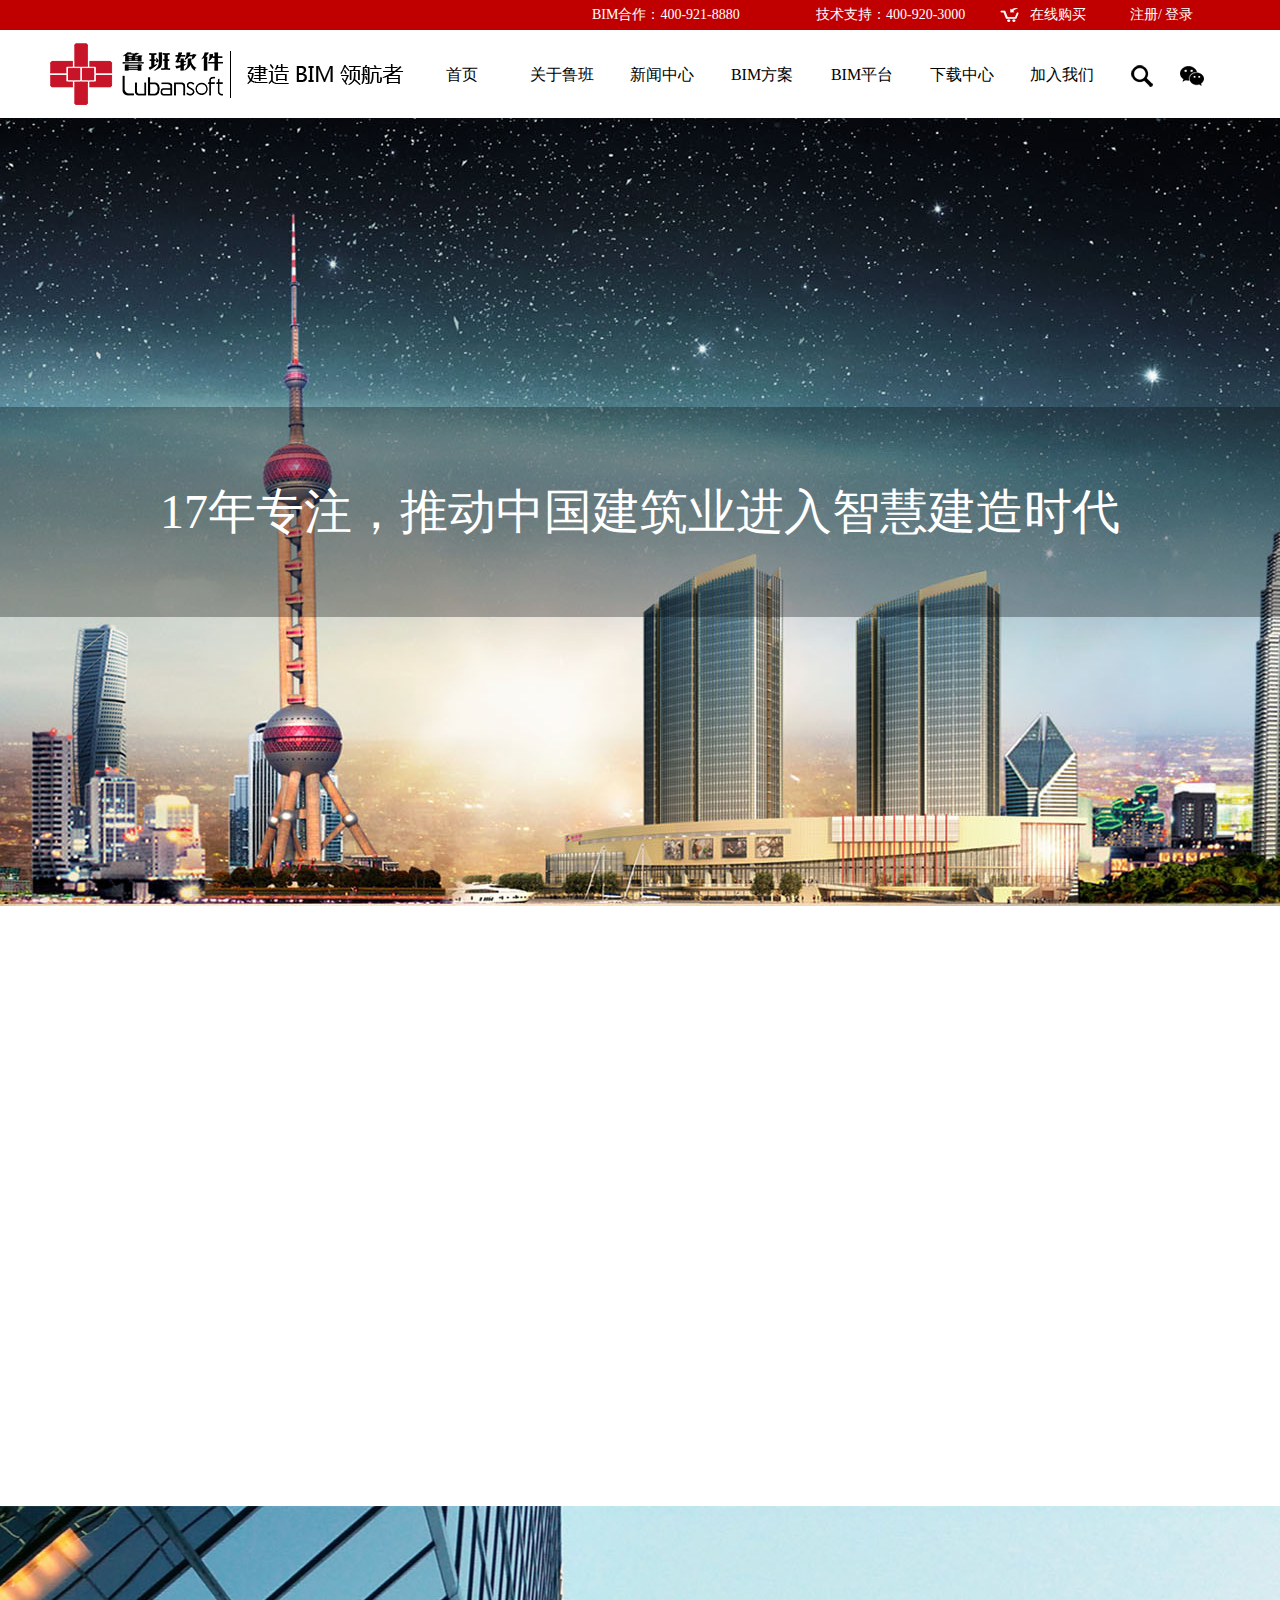
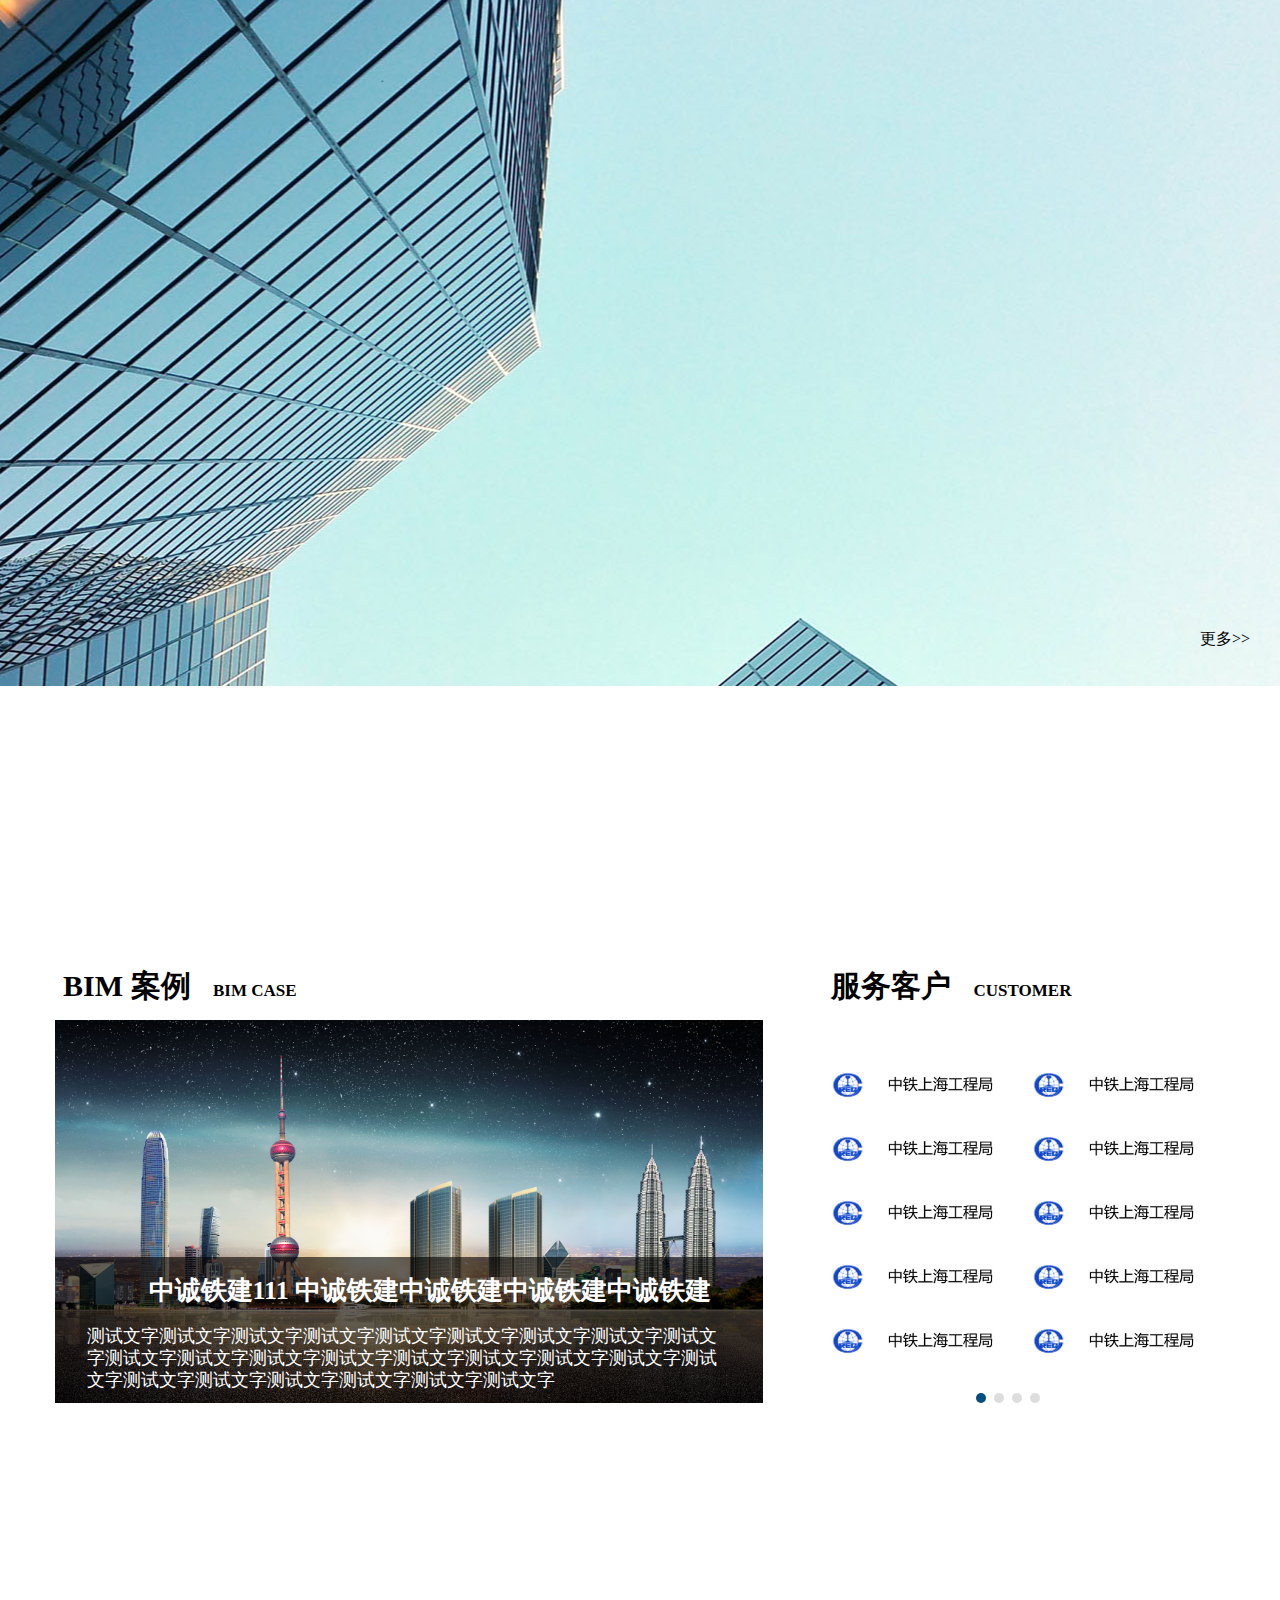
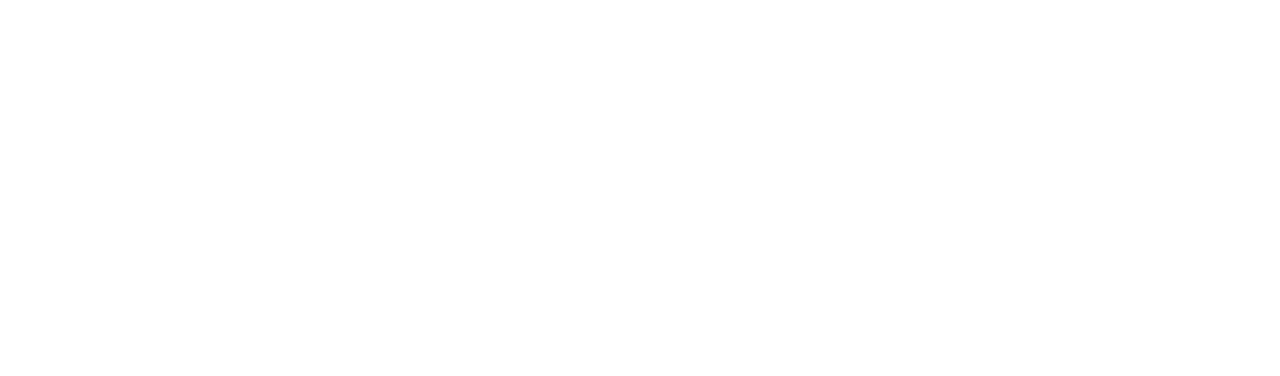
==== commit 32144d8d: "log" ====
--- a/index.html
+++ b/index.html
@@ -10,9 +10,9 @@
 <body>
 
 	<!-- advt start-->
-	<div class="advt" id="advt">
+	<!-- <div class="advt" id="advt">
 		<span id="close">×</span>
-	</div>
+	</div> -->
 	<!-- advt end-->
 
 	<!-- nav start -->
@@ -562,11 +562,11 @@
 	<!-- footer end -->
 
 
-
+	<div class="loading"></div>
 
 	<script src="js/jquery.js"></script>
 	<script src="js/wow.min.js"></script>
+	<script src="js/common.js"></script>
 	<script src="js/dQuery.js"></script>
-	<script src="js/common.js"></script>
 </body>
 </html>--- a/css/style.css
+++ b/css/style.css
@@ -11,6 +11,11 @@
 .fl { float: left; }
 .fr { float: right; }
 img{display:block;}
+
+
+
+/*loading*/
+.loading{position:fixed;left:0;top:0;width:100%;height:100%;background:url(../images/top_banner.jpg) no-repeat;}
 
 
 /*top banner start*/
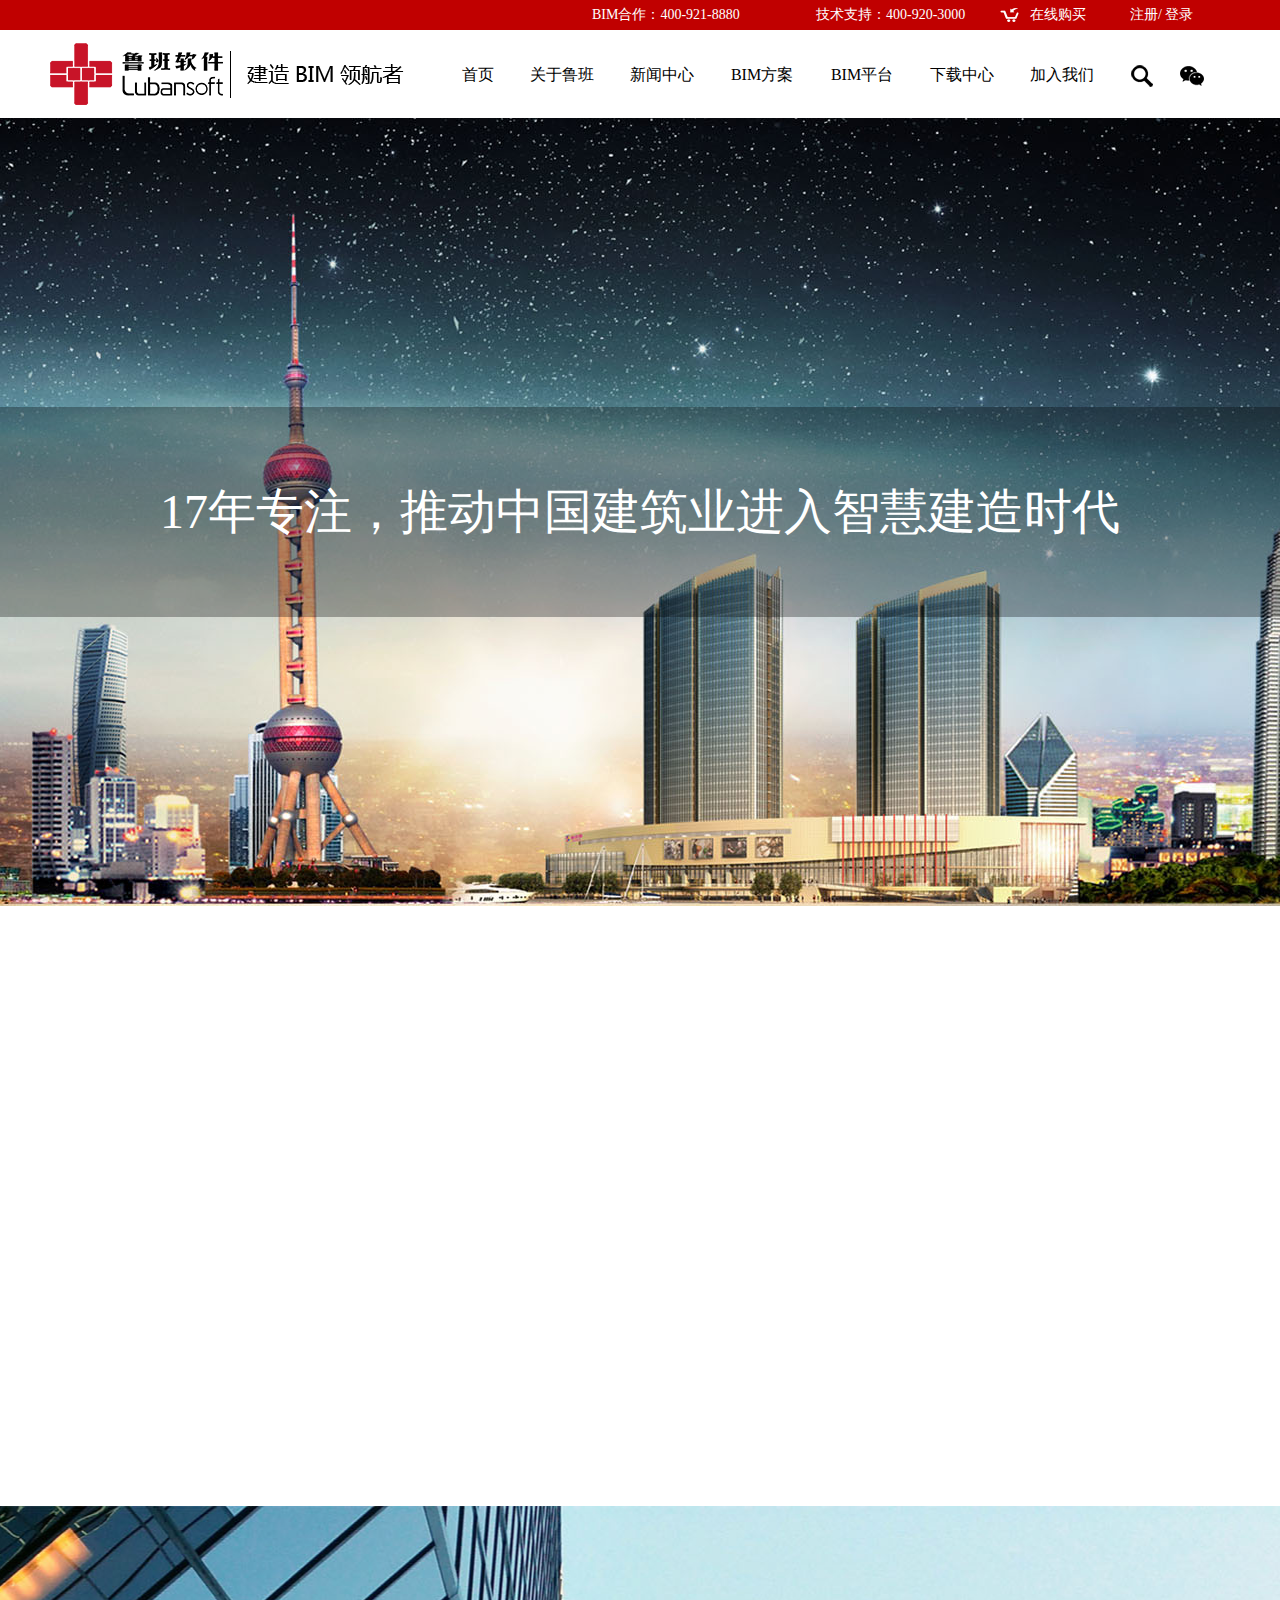
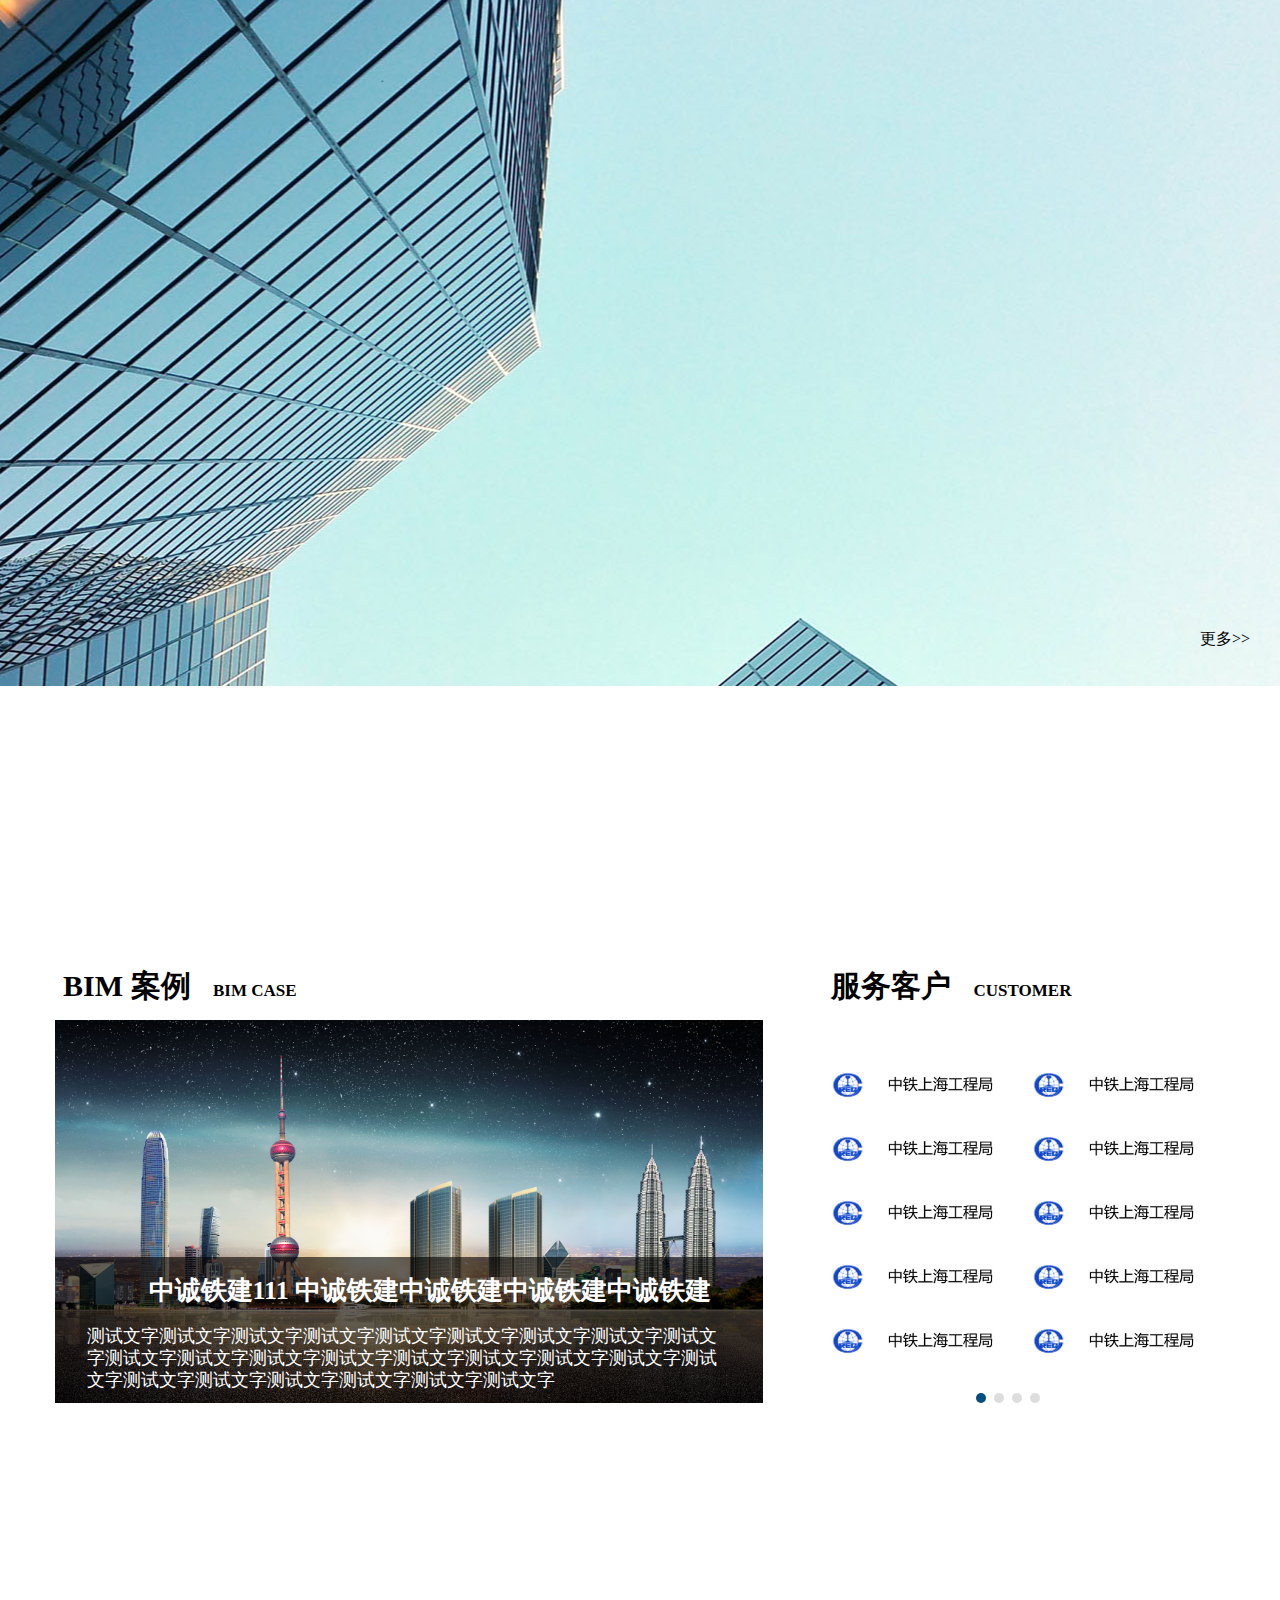
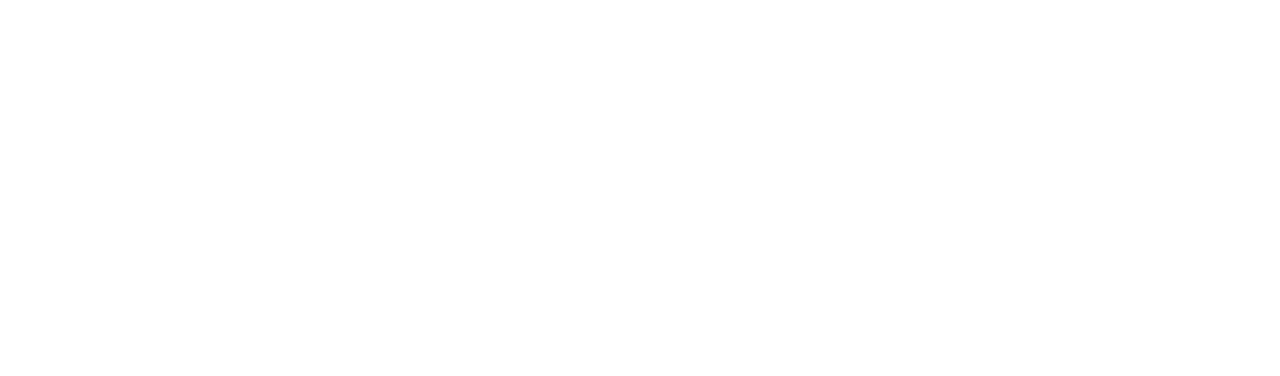
==== commit be1cab9b: "log" ====
--- a/index.html
+++ b/index.html
@@ -46,7 +46,7 @@
 			</a>
 			<div class="nav-btm-right fr">
 				<ul class="nav-btm-list fl">
-					<li class="nav-btm-li"><a href="javascript:;">首页</a></li>
+					<li class="nav-btm-li width68"><a href="javascript:;">首页</a></li>
 					<li class="nav-btm-li">
 						<a href="javascript:;">
 							<span>关于鲁班</span>
@@ -140,7 +140,7 @@
 	<!-- nav end -->
 
 	<!-- banner start -->
-	<div class="banner" id="banner">
+	<div class="banner wow fadeIn slick-initialized slick-slider animated" data-wow-duration="1s" data-wow-delay="0.3s" style="visibility: visible; animation-duration: 1s; animation-delay: 0.3s; animation-name: fadeIn;" id="banner">
 		<ul id="banner_ul">
 			<li class="banner_li cur">
 				<div class="baner_img banner1">
@@ -566,7 +566,8 @@
 
 	<script src="js/jquery.js"></script>
 	<script src="js/wow.min.js"></script>
+	<script src="js/dQuery.js"></script>
 	<script src="js/common.js"></script>
-	<script src="js/dQuery.js"></script>
+
 </body>
 </html>--- a/css/style.css
+++ b/css/style.css
@@ -49,6 +49,7 @@
 .nav-btm{height:88px;margin:0 auto;width:1600px;min-width:1180px;}
 .nav-btm-list{margin-top:26px;}
 .nav-btm-li{float:left;width:100px;}
+.nav-btm-list li.width68{width:68px;}
 .nav-btm-li a{display:block;line-height:38px;height:38px;text-align: center;font-size:16px;width:100%;}
 .nav-btm-sons a{font-size:14px;width:100%;}
 .nav-btm-sons{border:1px solid #ddd;position:relative;z-index: 8888;background:white;border-top: none;width:100%;box-sizing:border-box;}
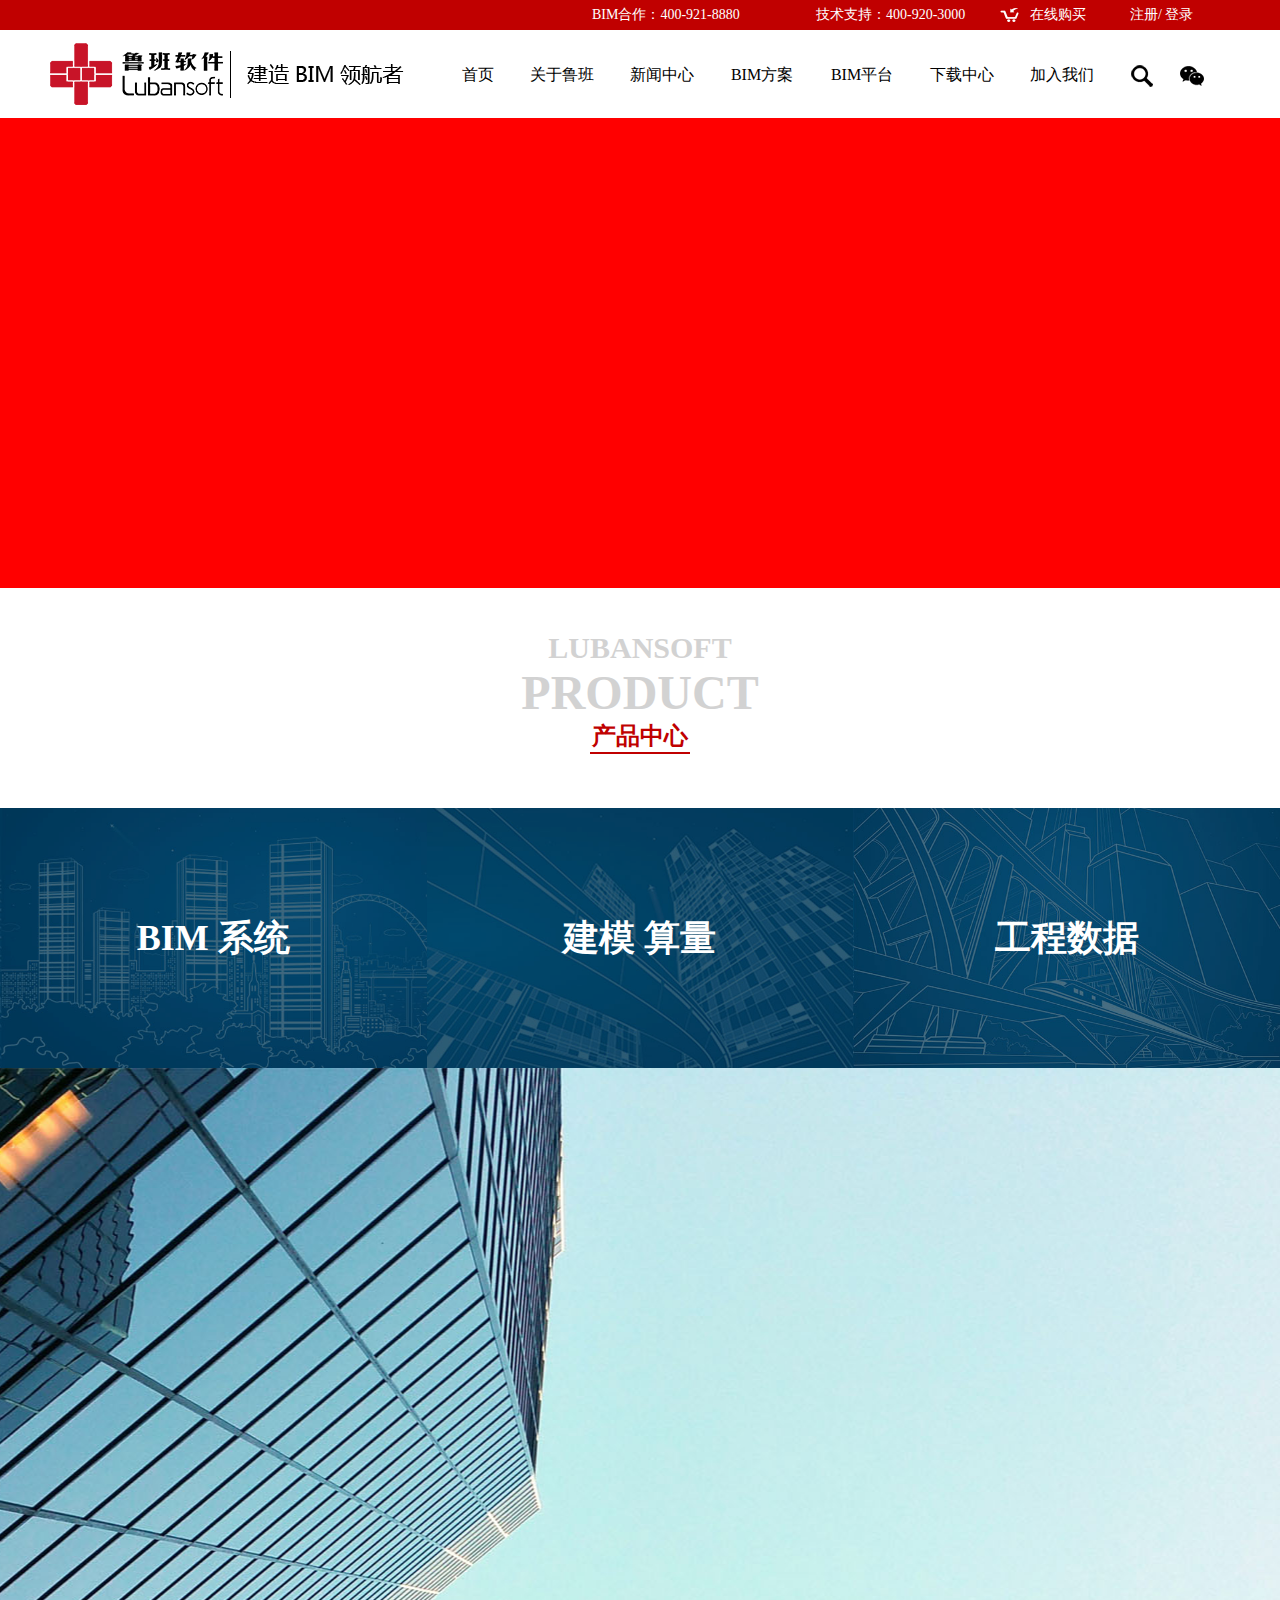
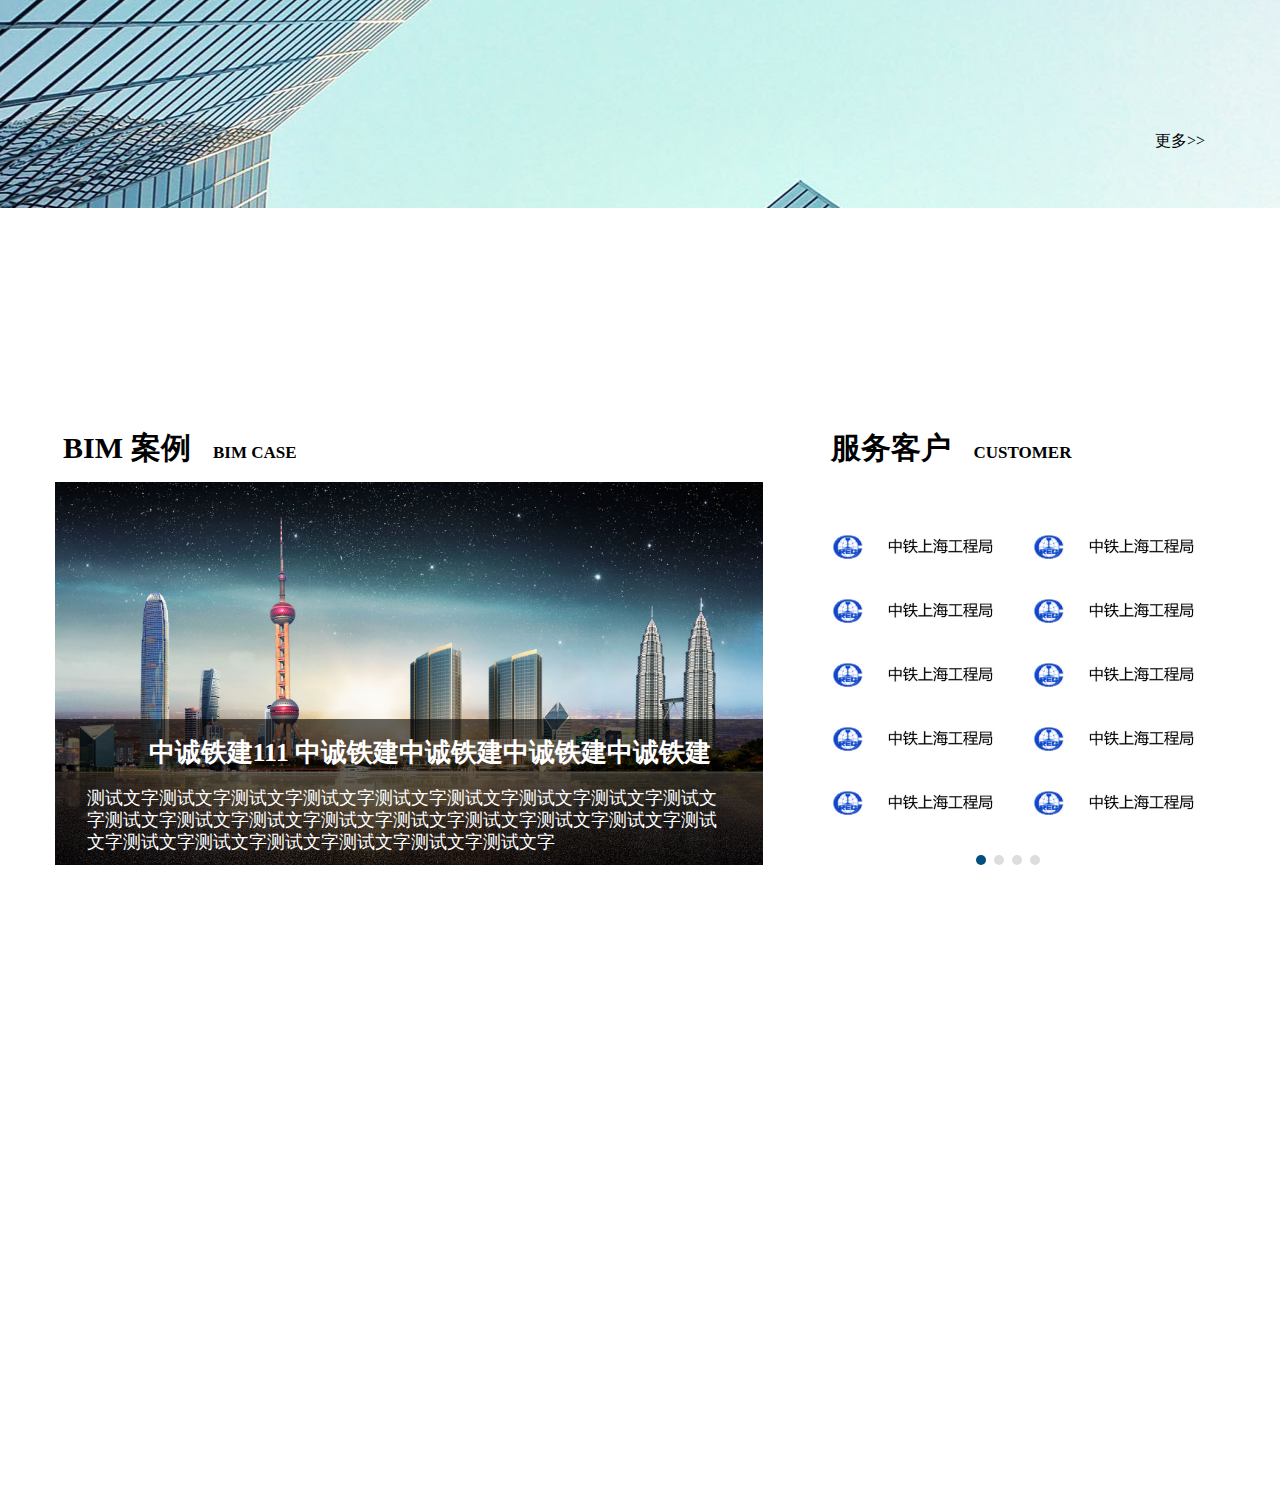
==== commit 48fc7503: "log" ====
--- a/index.html
+++ b/index.html
@@ -9,11 +9,6 @@
 </head>
 <body>
 
-	<!-- advt start-->
-	<!-- <div class="advt" id="advt">
-		<span id="close">×</span>
-	</div> -->
-	<!-- advt end-->
 
 	<!-- nav start -->
 	<div class="navBar clearFix">
@@ -140,40 +135,14 @@
 	<!-- nav end -->
 
 	<!-- banner start -->
-	<div class="banner wow fadeIn slick-initialized slick-slider animated" data-wow-duration="1s" data-wow-delay="0.3s" style="visibility: visible; animation-duration: 1s; animation-delay: 0.3s; animation-name: fadeIn;" id="banner">
-		<ul id="banner_ul">
-			<li class="banner_li cur">
-				<div class="baner_img banner1">
-				</div>
-				<div class="txt">
-					<span>17年专注，推动中国建筑业进入智慧建造时代</span>
-				</div>
-			</li>
-			<li class="banner_li">
-				<div class="baner_img banner2">
-				</div>
-				<div class="txt">
-					<span>理论与实践并行，铸就品牌实力</span>
-				</div>
-			</li>
-			<li class="banner_li">
-				<div class="baner_img banner3">
-				</div>
-				<div class="txt">
-					<span>时间铸就专业，创新创造价值</span>
-				</div>
-			</li>
-			<li class="banner_li">
-				<div class="baner_img banner4">
-				</div>
-				<div class="txt">
-					<span>鲁班BIM，企业级BIM平台领导者</span>
-				</div>
-			</li>
-		</ul>
-		<div class="banner_prev" id="banner_prev"></div>
-		<div class="banner_next" id="banner_next"></div>
-	</div>	
+
+	<div class="banner">
+		<div class="videoContainer">
+			<video class="video-element" src="http://videos.autodesk.com/zencoder/content/dam/autodesk/www/homepage/master/hp_panama_1700.mp4"  autoplay loop >
+			您的浏览器不支持 video 标签。
+			</video>
+		</div>	
+	</div>
 	<!-- banner end -->
 
 	<!-- product start -->
--- a/css/style.css
+++ b/css/style.css
@@ -1,6 +1,6 @@
 /*clear default style*/
 body, ul, ol, li, p, h1, h2, h3, h4, h5, h6, form, fieldset, table, td, img, div, dl, dt, dd, input { margin: 0; padding: 0; border: 0;color:#000000; }
-body { font-size: 14px; font-family:"微软雅黑", "宋体"; }
+body { font-size: 14px; font-family:"微软雅黑", "宋体";overflow-x: hidden; }
 ul, ol ,li{ list-style: none; }
 select, input, img { vertical-align: middle; outline: none; }
 a { text-decoration: none; }
@@ -15,11 +15,11 @@
 
 
 /*loading*/
-.loading{position:fixed;left:0;top:0;width:100%;height:100%;background:url(../images/top_banner.jpg) no-repeat;}
+.loading{position:fixed;left:0;top:0;width:100%;height:100%;background:url(../images/loadlogo.png) no-repeat center center;}
 
 
 /*top banner start*/
-.advt{background:url(../images/top_banner.jpg) no-repeat left center;height:580px;width:100%;transition:.8s all ease;position:relative;}
+.advt{background:url(../images/top_banner.jpg) no-repeat left center;height:580px;width:100%;transition:.8s all ease;position:relative;z-index: 999;}
 .advt span{position:absolute;right:2%;top:0;font-size:64px;cursor:pointer;}
 /*top banner end*/
 
@@ -72,24 +72,11 @@
 
 
 /*banner*/
-.banner{position:relative;width:100%;}
-.banner1{background: url(../images/banner_1.jpg) no-repeat center top;width:100%;height:100%;}
-.banner2{background: url(../images/banner_2.jpg) no-repeat center top;width:100%;height:100%;}
-.banner3{background: url(../images/banner_3.jpg) no-repeat center top;width:100%;height:100%;}
-.banner4{background: url(../images/banner_4.jpg) no-repeat center top;width:100%;height:100%;}
-.banner_prev{cursor:pointer;position:absolute;width:31px;height:51px;left:-51px;top:48%;margin-top:-25px;transition:.8s all ease;background:url(../images/white-arrow-l.png) no-repeat;}
-.banner_next{cursor:pointer;position:absolute;width:31px;height:51px;right:-51px;top:48%;margin-top:-25px;transition:.8s all ease;background:url(../images/white-arrow-r.png) no-repeat;}
-.banner:hover .banner_prev{left:3%;}
-.banner:hover .banner_next{right:3%;}
-.banner_prev:hover{color:#000;background:url(../images/blue-arrow-l.png) no-repeat;}
-.banner_next:hover{color:#000;background:url(../images/blue-arrow-r.png) no-repeat;}
-.banner li{position:absolute;opacity:0;left:0;top:0;transition:1s all ease;}
-.banner li.cur{opacity:1;}
-.banner ul{position:relative;}
-.baner_img{width:100%;}
-.banner_li .txt{position:absolute;left:0;top:50%;margin-top:-105px;height:210px;line-height:210px;font-size:48px;color:white;background-color: rgba(0,0,0,0.3);width:100%;text-align:center;}
-
-
+*{padding:0;margin:0;}
+.banner{width:100%;height:570px;background:red;position:relative;}
+.videoContainer{ position: absolute;top: 0px;left: 50%;max-width: initial;width: 1920px;height:100%;margin-left: -960px;overflow:hidden;
+}
+.video-element{ object-fit: initial;width:100%;}
 
 /*product*/
 .product-top{height:260px;text-align:center;color:#d2d2d2;}
--- a/css/rel-style.css
+++ b/css/rel-style.css
@@ -15,4 +15,19 @@
 	.smallBannerH{height:383px;}
 	.iconPicH{height:383px;}
 	.achivCanH{height:786px;}
+}
+
+@media only screen and (max-width: 1280px){
+	.banner{height:470px;}
+	.product-top, .news-top, .achiv-top{height:220px;}
+	.product-top h2, .news-top h2, .achiv-top h2{padding-top:43px;}
+
+	.news{height:740px;}
+	.news-btm{width:1130px;}
+	.news-btm ul{height: 360px;}
+	.news-btm li {width: 350px;}
+	.product-btm { height: 260px;}
+	.proPosition h3 {line-height: 260px;}
+	.proPosition div { margin-top: 60px;}
+	   
 }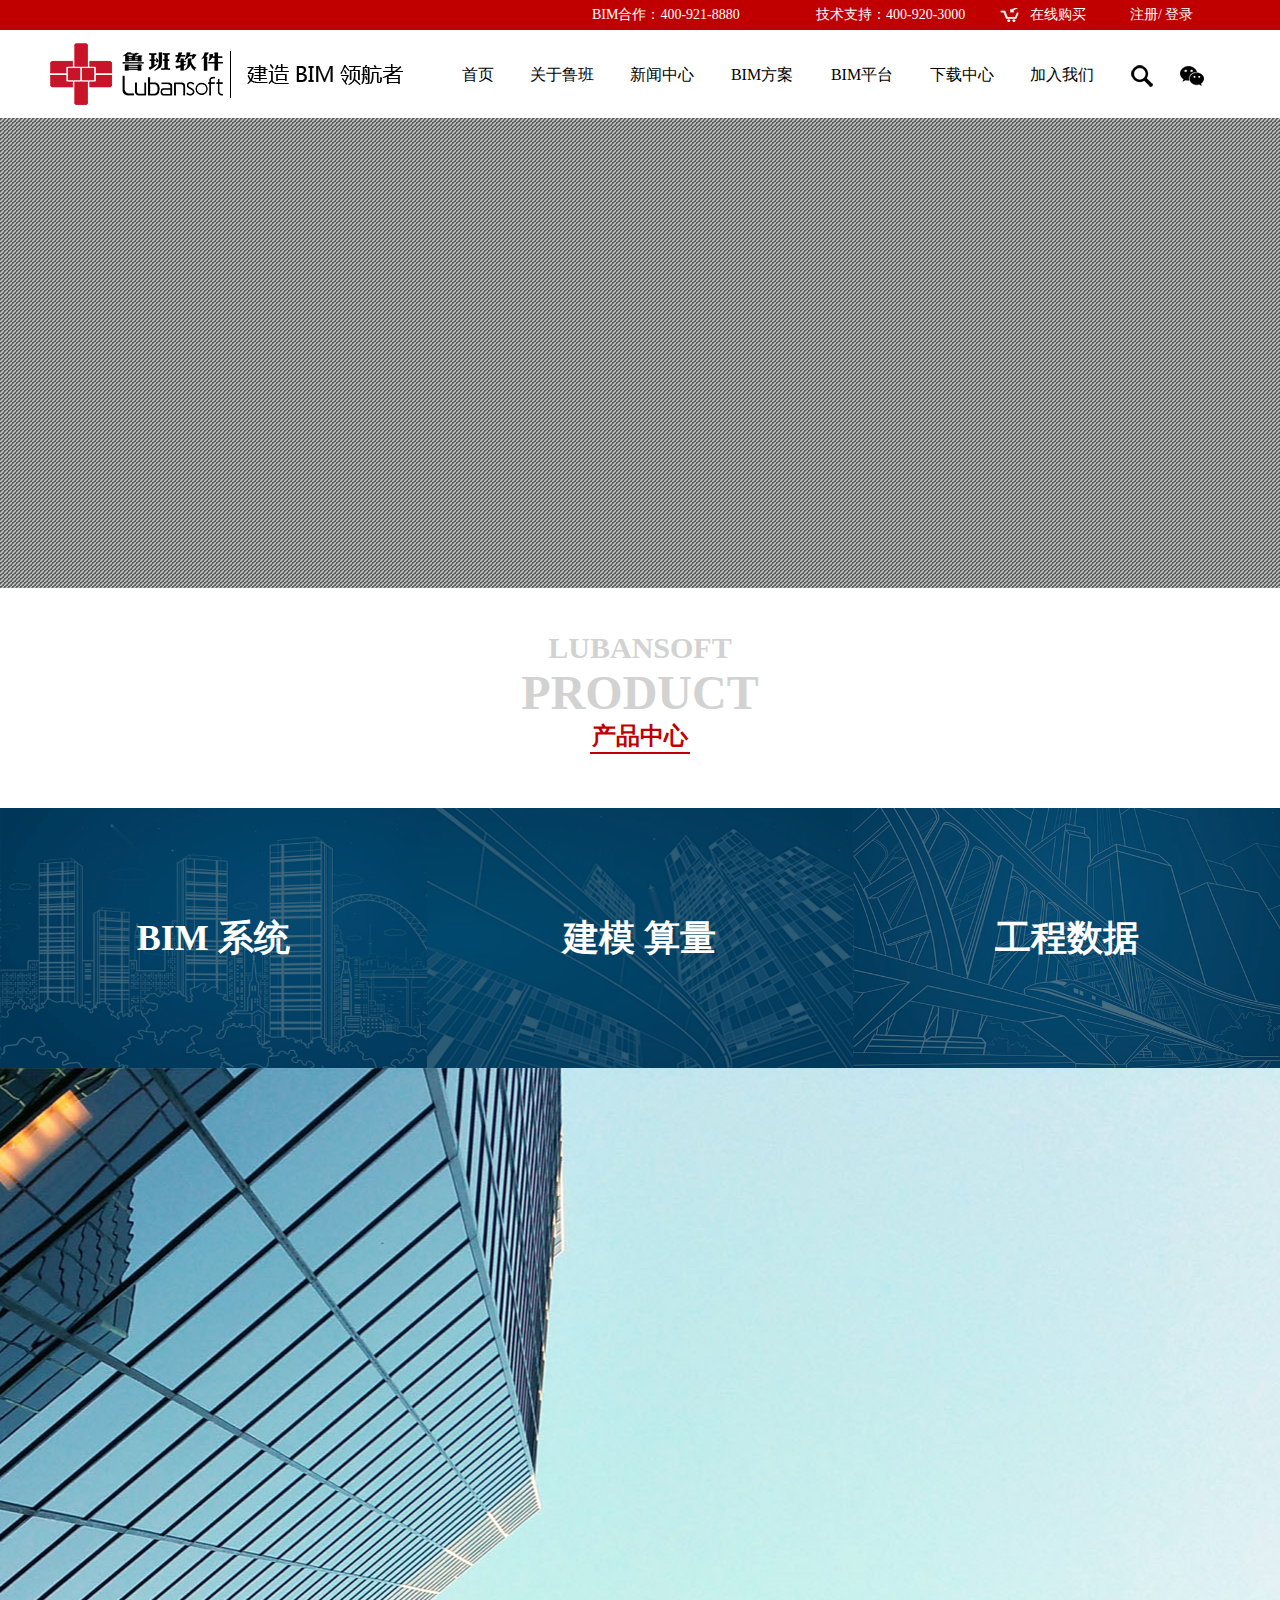
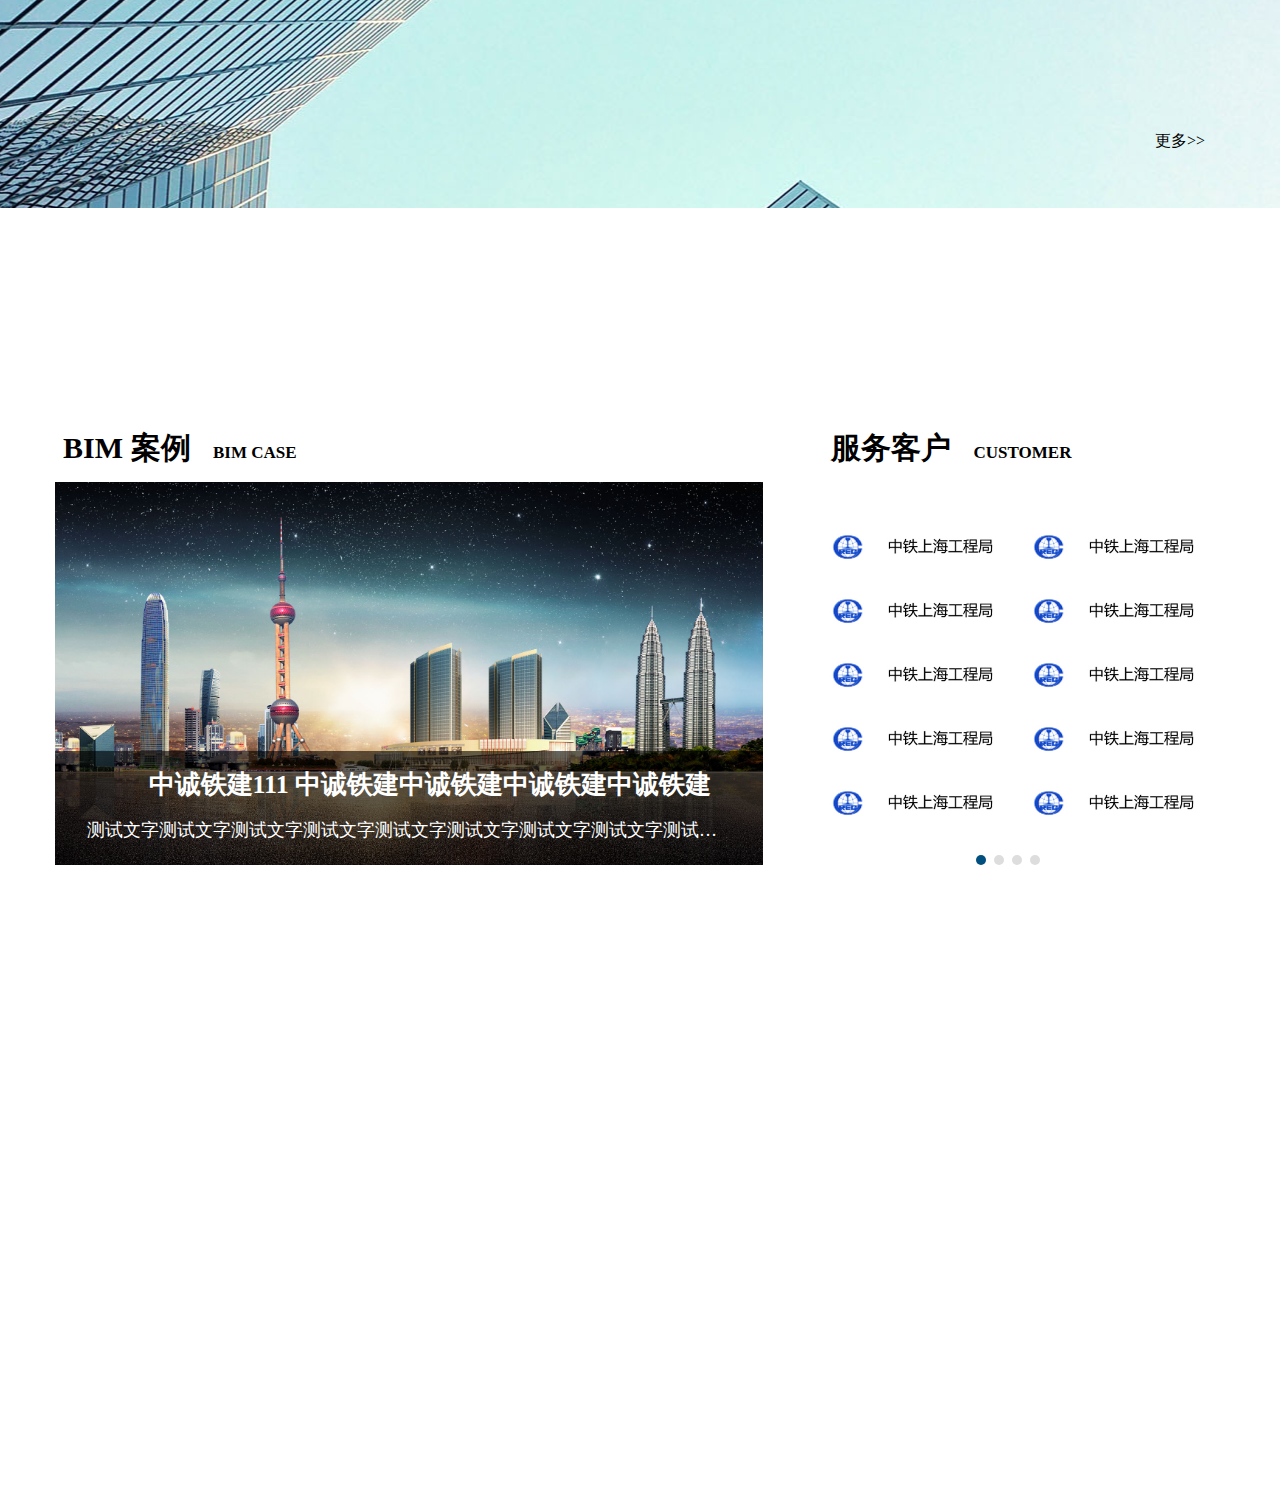
==== commit 00cd2645: "log" ====
--- a/index.html
+++ b/index.html
@@ -37,7 +37,7 @@
 		</div>
 		<div class="nav-btm w">
 			<a class="nav-btm-logo fl" href="javascript:;">
-				<span></span>
+				<span>鲁班软件</span>
 			</a>
 			<div class="nav-btm-right fr">
 				<ul class="nav-btm-list fl">
@@ -138,10 +138,12 @@
 
 	<div class="banner">
 		<div class="videoContainer">
-			<video class="video-element" src="http://videos.autodesk.com/zencoder/content/dam/autodesk/www/homepage/master/hp_panama_1700.mp4"  autoplay loop >
+		<!-- http://videos.autodesk.com/zencoder/content/dam/autodesk/www/homepage/master/hp_panama_1700.mp4 -->
+			<video class="video-element" src="images/2.mp4"  autoplay loop >
 			您的浏览器不支持 video 标签。
 			</video>
-		</div>	
+		</div>
+		<span class="video-light"></span>
 	</div>
 	<!-- banner end -->
 
@@ -531,7 +533,7 @@
 	<!-- footer end -->
 
 
-	<div class="loading"></div>
+	
 
 	<script src="js/jquery.js"></script>
 	<script src="js/wow.min.js"></script>
--- a/css/style.css
+++ b/css/style.css
@@ -45,7 +45,7 @@
 
 
 
-.nav-btm-logo span{background:url(../images/logo.png) ;display:inline-block;width:354px;height:62px;margin-top:13px;}
+.nav-btm-logo span{background:url(../images/logo.png) ;display:inline-block;width:354px;height:62px;margin-top:13px;text-indent:-99999999em;}
 .nav-btm{height:88px;margin:0 auto;width:1600px;min-width:1180px;}
 .nav-btm-list{margin-top:26px;}
 .nav-btm-li{float:left;width:100px;}
@@ -73,11 +73,11 @@
 
 /*banner*/
 *{padding:0;margin:0;}
-.banner{width:100%;height:570px;background:red;position:relative;}
+.banner{width:100%;height:570px;position:relative;}
 .videoContainer{ position: absolute;top: 0px;left: 50%;max-width: initial;width: 1920px;height:100%;margin-left: -960px;overflow:hidden;
 }
-.video-element{ object-fit: initial;width:100%;}
-
+.video-element{ object-fit: initial;width:100%;position: absolute;top: -50%;}
+.banner .video-light{background:url(../images/video-light1.png) repeat;width:100%;height:100%;position:absolute;left:0;top:0;}
 /*product*/
 .product-top{height:260px;text-align:center;color:#d2d2d2;}
 .product-top h2{font-size:30px;padding-top:80px;color:#d2d2d2;}
--- a/css/rel-style.css
+++ b/css/rel-style.css
@@ -29,5 +29,6 @@
 	.product-btm { height: 260px;}
 	.proPosition h3 {line-height: 260px;}
 	.proPosition div { margin-top: 60px;}
-	   
+	.smallBanner li div{height:114px;}
+	.smallBanner li div p{white-space: nowrap;}  
 }